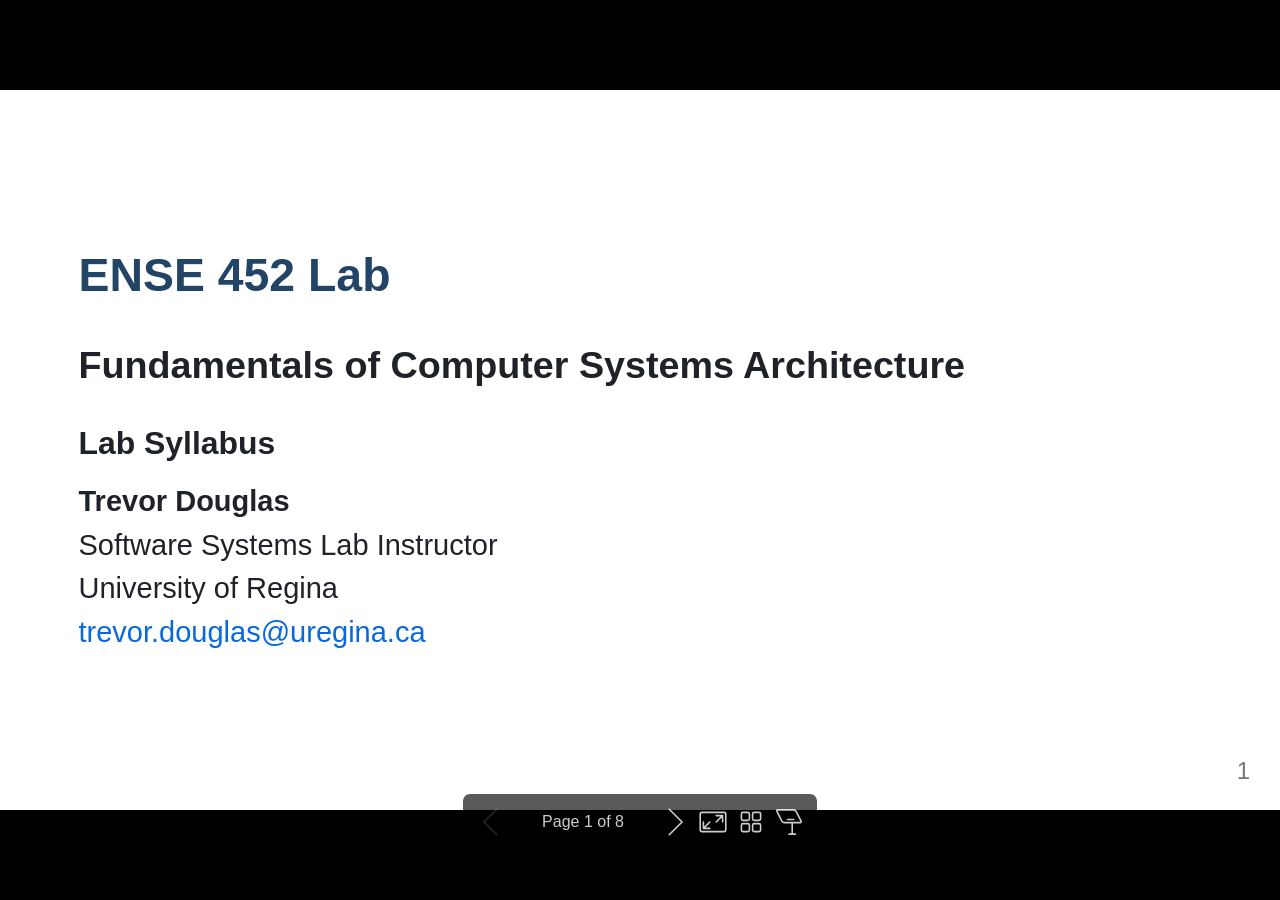
==== labSyllabus.html @ f4984ef4 "syllabus page and container update" ====
<!DOCTYPE html><html lang="C"><head><title>ENSE 452 Lab Syllabus</title><meta property="og:title" content="ENSE 452 Lab Syllabus"><meta name="author" content="Trevor Douglas"><meta property="article:author" content="Trevor Douglas"><meta charset="UTF-8"><meta name="viewport" content="width=device-width,height=device-height,initial-scale=1.0"><meta name="apple-mobile-web-app-capable" content="yes"><meta http-equiv="X-UA-Compatible" content="ie=edge"><meta property="og:type" content="website"><meta name="twitter:card" content="summary"><style>@media screen{body[data-bespoke-view=""] .bespoke-marp-parent>.bespoke-marp-osc>button,body[data-bespoke-view=next] .bespoke-marp-parent>.bespoke-marp-osc>button,body[data-bespoke-view=overview] button.bespoke-marp-overview-close,body[data-bespoke-view=presenter] .bespoke-marp-presenter-container .bespoke-marp-presenter-info-container .bespoke-marp-presenter-info-page-area .bespoke-marp-presenter-info-page,body[data-bespoke-view=presenter] .bespoke-marp-presenter-container .bespoke-marp-presenter-info-container button,body[data-bespoke-view=presenter] .bespoke-marp-presenter-container .bespoke-marp-presenter-note-container button{appearance:none;background-color:initial;border:0;color:inherit;cursor:pointer;font-size:inherit;opacity:.8;outline:none;padding:0;transition:opacity .2s linear;-webkit-tap-highlight-color:transparent}body[data-bespoke-view=""] .bespoke-marp-parent>.bespoke-marp-osc>button:disabled,body[data-bespoke-view=next] .bespoke-marp-parent>.bespoke-marp-osc>button:disabled,body[data-bespoke-view=overview] button.bespoke-marp-overview-close:disabled,body[data-bespoke-view=presenter] .bespoke-marp-presenter-container .bespoke-marp-presenter-info-container .bespoke-marp-presenter-info-page-area .bespoke-marp-presenter-info-page:disabled,body[data-bespoke-view=presenter] .bespoke-marp-presenter-container .bespoke-marp-presenter-info-container button:disabled,body[data-bespoke-view=presenter] .bespoke-marp-presenter-container .bespoke-marp-presenter-note-container button:disabled{cursor:not-allowed;opacity:.15!important}body[data-bespoke-view=""] .bespoke-marp-parent>.bespoke-marp-osc>button:hover,body[data-bespoke-view=next] .bespoke-marp-parent>.bespoke-marp-osc>button:hover,body[data-bespoke-view=overview] button.bespoke-marp-overview-close:hover,body[data-bespoke-view=presenter] .bespoke-marp-presenter-container .bespoke-marp-presenter-info-container .bespoke-marp-presenter-info-page-area .bespoke-marp-presenter-info-page:hover,body[data-bespoke-view=presenter] .bespoke-marp-presenter-container .bespoke-marp-presenter-info-container button:hover,body[data-bespoke-view=presenter] .bespoke-marp-presenter-container .bespoke-marp-presenter-note-container button:hover{opacity:1}body[data-bespoke-view=""] .bespoke-marp-parent>.bespoke-marp-osc>button:hover:active,body[data-bespoke-view=next] .bespoke-marp-parent>.bespoke-marp-osc>button:hover:active,body[data-bespoke-view=overview] button.bespoke-marp-overview-close:hover:active,body[data-bespoke-view=presenter] .bespoke-marp-presenter-container .bespoke-marp-presenter-info-container .bespoke-marp-presenter-info-page-area .bespoke-marp-presenter-info-page:hover:active,body[data-bespoke-view=presenter] .bespoke-marp-presenter-container .bespoke-marp-presenter-info-container button:hover:active,body[data-bespoke-view=presenter] .bespoke-marp-presenter-container .bespoke-marp-presenter-note-container button:hover:active{opacity:.6}body[data-bespoke-view=""] .bespoke-marp-parent>.bespoke-marp-osc>button:hover:not(:disabled),body[data-bespoke-view=next] .bespoke-marp-parent>.bespoke-marp-osc>button:hover:not(:disabled),body[data-bespoke-view=overview] button.bespoke-marp-overview-close:hover:not(:disabled),body[data-bespoke-view=presenter] .bespoke-marp-presenter-container .bespoke-marp-presenter-info-container .bespoke-marp-presenter-info-page-area .bespoke-marp-presenter-info-page:hover:not(:disabled),body[data-bespoke-view=presenter] .bespoke-marp-presenter-container .bespoke-marp-presenter-info-container button:hover:not(:disabled),body[data-bespoke-view=presenter] .bespoke-marp-presenter-container .bespoke-marp-presenter-note-container button:hover:not(:disabled){transition:none}body[data-bespoke-view=""] .bespoke-marp-parent>.bespoke-marp-osc>button[data-bespoke-marp-osc=prev],body[data-bespoke-view=next] .bespoke-marp-parent>.bespoke-marp-osc>button[data-bespoke-marp-osc=prev],body[data-bespoke-view=presenter] .bespoke-marp-presenter-container .bespoke-marp-presenter-info-container button.bespoke-marp-presenter-info-page-prev{background:#0000 url("[data-uri]") no-repeat 50%;background-size:contain;overflow:hidden;text-indent:100%;white-space:nowrap}body[data-bespoke-view=""] .bespoke-marp-parent>.bespoke-marp-osc>button[data-bespoke-marp-osc=next],body[data-bespoke-view=next] .bespoke-marp-parent>.bespoke-marp-osc>button[data-bespoke-marp-osc=next],body[data-bespoke-view=presenter] .bespoke-marp-presenter-container .bespoke-marp-presenter-info-container button.bespoke-marp-presenter-info-page-next{background:#0000 url("[data-uri]") no-repeat 50%;background-size:contain;overflow:hidden;text-indent:100%;white-space:nowrap}:is(body[data-bespoke-view=""],body[data-bespoke-view=next]) .bespoke-marp-parent>.bespoke-marp-osc>button[data-bespoke-marp-osc=fullscreen]{background:#0000 url("[data-uri]") no-repeat 50%;background-size:contain;overflow:hidden;text-indent:100%;white-space:nowrap}:is(body[data-bespoke-view=""],body[data-bespoke-view=next]) .bespoke-marp-parent>.bespoke-marp-osc>button.exit[data-bespoke-marp-osc=fullscreen]{background-image:url("[data-uri]")}:is(body[data-bespoke-view=""],body[data-bespoke-view=next]) .bespoke-marp-parent>.bespoke-marp-osc>button[data-bespoke-marp-osc=presenter]{background:#0000 url("[data-uri]") no-repeat 50%;background-size:contain;overflow:hidden;text-indent:100%;white-space:nowrap}body[data-bespoke-view=overview] button.bespoke-marp-overview-close,body[data-bespoke-view=presenter] .bespoke-marp-presenter-container .bespoke-marp-presenter-note-container button.bespoke-marp-presenter-note-bigger{background:#0000 url("[data-uri]") no-repeat 50%;background-size:contain;overflow:hidden;text-indent:100%;white-space:nowrap}body[data-bespoke-view=presenter] .bespoke-marp-presenter-container .bespoke-marp-presenter-note-container button.bespoke-marp-presenter-note-smaller{background:#0000 url("[data-uri]") no-repeat 50%;background-size:contain;overflow:hidden;text-indent:100%;white-space:nowrap}:is(body[data-bespoke-view=""],body[data-bespoke-view=next]) .bespoke-marp-parent>.bespoke-marp-osc>button[data-bespoke-marp-osc=overview]{background:#0000 url("[data-uri]") no-repeat 50%;background-size:contain;overflow:hidden;text-indent:100%;white-space:nowrap}}@keyframes __bespoke_marp_transition_reduced_outgoing__{0%{opacity:1}to{opacity:0}}@keyframes __bespoke_marp_transition_reduced_incoming__{0%{mix-blend-mode:plus-lighter;opacity:0}to{mix-blend-mode:plus-lighter;opacity:1}}.bespoke-marp-note,.bespoke-marp-osc,.bespoke-progress-parent{display:none;transition:none}@media screen{::view-transition-group(*){animation-duration:var(--marp-bespoke-transition-animation-duration,.5s);animation-timing-function:ease}::view-transition-new(*),::view-transition-old(*){animation-delay:0s;animation-direction:var(--marp-bespoke-transition-animation-direction,normal);animation-duration:var(--marp-bespoke-transition-animation-duration,.5s);animation-fill-mode:both;animation-name:var(--marp-bespoke-transition-animation-name,var(--marp-bespoke-transition-animation-name-fallback,__bespoke_marp_transition_no_animation__));mix-blend-mode:normal}::view-transition-old(*){--marp-bespoke-transition-animation-name-fallback:__bespoke_marp_transition_reduced_outgoing__;animation-timing-function:ease}::view-transition-new(*){--marp-bespoke-transition-animation-name-fallback:__bespoke_marp_transition_reduced_incoming__;animation-timing-function:ease}::view-transition-new(root),::view-transition-old(root){animation-timing-function:linear}::view-transition-new(__bespoke_marp_transition_osc__),::view-transition-old(__bespoke_marp_transition_osc__){animation-duration:0s!important;animation-name:__bespoke_marp_transition_osc__!important}::view-transition-new(__bespoke_marp_transition_osc__){opacity:0!important}.bespoke-marp-transition-warming-up::view-transition-group(*),.bespoke-marp-transition-warming-up::view-transition-new(*),.bespoke-marp-transition-warming-up::view-transition-old(*){animation-play-state:paused!important}body,html{height:100%;margin:0}body{background:#000;overflow:hidden}svg.bespoke-marp-slide{content-visibility:hidden;interactivity:inert;opacity:0;pointer-events:none;z-index:-1}svg.bespoke-marp-slide:not(.bespoke-marp-active) *{view-transition-name:none!important}svg.bespoke-marp-slide.bespoke-marp-active{content-visibility:visible;interactivity:auto;opacity:1;pointer-events:auto;z-index:0}svg.bespoke-marp-slide.bespoke-marp-active.bespoke-marp-active-ready *{animation-name:__bespoke_marp__!important}@supports not (content-visibility:hidden){svg.bespoke-marp-slide[data-bespoke-marp-load=hideable]{display:none}svg.bespoke-marp-slide[data-bespoke-marp-load=hideable].bespoke-marp-active{display:block}}}@media screen and (prefers-reduced-motion:reduce){svg.bespoke-marp-slide *{view-transition-name:none!important}}@media screen{[data-bespoke-marp-fragment=inactive]{visibility:hidden}:is(body[data-bespoke-view=""],body[data-bespoke-view=next]) .bespoke-marp-parent{inset:0;position:absolute}:is(body[data-bespoke-view=""],body[data-bespoke-view=next]) .bespoke-marp-parent>.bespoke-marp-osc{background:#000000a6;border-radius:7px;bottom:50px;color:#fff;contain:paint;display:block;font-family:Helvetica,Arial,sans-serif;font-size:16px;left:50%;line-height:0;opacity:1;padding:12px;position:absolute;touch-action:manipulation;transform:translateX(-50%);transition:opacity .2s linear;-webkit-user-select:none;user-select:none;view-transition-name:__bespoke_marp_transition_osc__;white-space:nowrap;will-change:transform;z-index:1}:is(body[data-bespoke-view=""],body[data-bespoke-view=next]) .bespoke-marp-parent>.bespoke-marp-osc>:where(*){margin-left:6px}:is(body[data-bespoke-view=""],body[data-bespoke-view=next]) .bespoke-marp-parent>.bespoke-marp-osc>:where(*):where(:first-child){margin-left:0}:is(body[data-bespoke-view=""],body[data-bespoke-view=next]) .bespoke-marp-parent>.bespoke-marp-osc>span{opacity:.8}:is(body[data-bespoke-view=""],body[data-bespoke-view=next]) .bespoke-marp-parent>.bespoke-marp-osc>span[data-bespoke-marp-osc=page]{display:inline-block;min-width:140px;text-align:center}:is(body[data-bespoke-view=""],body[data-bespoke-view=next]) .bespoke-marp-parent>.bespoke-marp-osc>button[data-bespoke-marp-osc=fullscreen],:is(body[data-bespoke-view=""],body[data-bespoke-view=next]) .bespoke-marp-parent>.bespoke-marp-osc>button[data-bespoke-marp-osc=next],:is(body[data-bespoke-view=""],body[data-bespoke-view=next]) .bespoke-marp-parent>.bespoke-marp-osc>button[data-bespoke-marp-osc=overview],:is(body[data-bespoke-view=""],body[data-bespoke-view=next]) .bespoke-marp-parent>.bespoke-marp-osc>button[data-bespoke-marp-osc=presenter],:is(body[data-bespoke-view=""],body[data-bespoke-view=next]) .bespoke-marp-parent>.bespoke-marp-osc>button[data-bespoke-marp-osc=prev]{height:32px;line-height:32px;width:32px}:is(body[data-bespoke-view=""],body[data-bespoke-view=next]) .bespoke-marp-parent.bespoke-marp-inactive{cursor:none}:is(body[data-bespoke-view=""],body[data-bespoke-view=next]) .bespoke-marp-parent.bespoke-marp-inactive>.bespoke-marp-osc{opacity:0;pointer-events:none}:is(body[data-bespoke-view=""],body[data-bespoke-view=next]) svg.bespoke-marp-slide{height:100%;left:0;position:absolute;top:0;width:100%}body[data-bespoke-view=""] .bespoke-progress-parent{background:#222;display:flex;height:5px;width:100%}body[data-bespoke-view=""] .bespoke-progress-parent+:where(.bespoke-marp-parent){top:5px}body[data-bespoke-view=""] .bespoke-progress-parent .bespoke-progress-bar{background:#0288d1;flex:0 0 0;transition:flex-basis .2s cubic-bezier(0,1,1,1)}body[data-bespoke-view=next]{background:#0000}body[data-bespoke-view=presenter]{background:#161616}body[data-bespoke-view=presenter] .bespoke-marp-presenter-container{display:grid;font-family:Helvetica,Arial,sans-serif;grid-template:"current dragbar next" minmax(140px,1fr) "current dragbar note" 2fr "info    dragbar note" 3em;grid-template-columns:minmax(3px,var(--bespoke-marp-presenter-split-ratio,66%)) 0 minmax(3px,1fr);height:100%;left:0;position:absolute;top:0;width:100%}body[data-bespoke-view=presenter] .bespoke-marp-presenter-container :where(.bespoke-marp-parent){grid-area:current;overflow:hidden;position:relative}body[data-bespoke-view=presenter] .bespoke-marp-presenter-container :where(.bespoke-marp-parent) :where(svg.bespoke-marp-slide){height:calc(100% - 40px);left:20px;pointer-events:none;position:absolute;top:20px;-webkit-user-select:none;user-select:none;width:calc(100% - 40px)}body[data-bespoke-view=presenter] .bespoke-marp-presenter-container :where(.bespoke-marp-parent) :where(svg.bespoke-marp-slide).bespoke-marp-active{filter:drop-shadow(0 3px 10px rgba(0,0,0,.5))}body[data-bespoke-view=presenter] .bespoke-marp-presenter-container .bespoke-marp-presenter-dragbar-container{background:#0288d1;cursor:col-resize;grid-area:dragbar;margin-left:-3px;opacity:0;position:relative;transition:opacity .4s linear .1s;width:6px;z-index:10}body[data-bespoke-view=presenter] .bespoke-marp-presenter-container .bespoke-marp-presenter-dragbar-container:hover{opacity:1}body[data-bespoke-view=presenter] .bespoke-marp-presenter-container .bespoke-marp-presenter-dragbar-container.active{opacity:1;transition-delay:0s}body[data-bespoke-view=presenter] .bespoke-marp-presenter-container .bespoke-marp-presenter-next-container{background:#222;cursor:pointer;display:none;grid-area:next;overflow:hidden;position:relative}body[data-bespoke-view=presenter] .bespoke-marp-presenter-container .bespoke-marp-presenter-next-container.active{display:block}body[data-bespoke-view=presenter] .bespoke-marp-presenter-container .bespoke-marp-presenter-next-container iframe.bespoke-marp-presenter-next{background:#0000;border:0;display:block;filter:drop-shadow(0 3px 10px rgba(0,0,0,.5));height:calc(100% - 40px);left:20px;pointer-events:none;position:absolute;interactivity:inert;top:20px;-webkit-user-select:none;user-select:none;width:calc(100% - 40px)}body[data-bespoke-view=presenter] .bespoke-marp-presenter-container .bespoke-marp-presenter-note-container{background:#222;color:#eee;grid-area:note;position:relative;z-index:1}body[data-bespoke-view=presenter] .bespoke-marp-presenter-container .bespoke-marp-presenter-note-container button{height:1.5em;line-height:1.5em;width:1.5em}body[data-bespoke-view=presenter] .bespoke-marp-presenter-container .bespoke-marp-presenter-note-container .bespoke-marp-presenter-note-wrapper{display:block;inset:0;position:absolute}body[data-bespoke-view=presenter] .bespoke-marp-presenter-container .bespoke-marp-presenter-note-container .bespoke-marp-presenter-note-buttons{background:#000000a6;border-radius:4px;bottom:0;display:flex;gap:4px;margin:12px;opacity:0;padding:6px;pointer-events:none;position:absolute;right:0;transition:opacity .2s linear}body[data-bespoke-view=presenter] .bespoke-marp-presenter-container .bespoke-marp-presenter-note-container .bespoke-marp-presenter-note-buttons:focus-within,body[data-bespoke-view=presenter] .bespoke-marp-presenter-container .bespoke-marp-presenter-note-container .bespoke-marp-presenter-note-wrapper:focus-within+.bespoke-marp-presenter-note-buttons,body[data-bespoke-view=presenter] .bespoke-marp-presenter-container .bespoke-marp-presenter-note-container:hover .bespoke-marp-presenter-note-buttons{opacity:1;pointer-events:auto}body[data-bespoke-view=presenter] .bespoke-marp-presenter-container .bespoke-marp-presenter-note-container .bespoke-marp-note{box-sizing:border-box;font-size:calc(1.1em*var(--bespoke-marp-note-font-scale, 1));height:calc(100% - 40px);margin:20px;overflow:auto;padding-right:3px;white-space:pre-wrap;width:calc(100% - 40px);word-wrap:break-word;scrollbar-color:#eeeeee80 #0000;scrollbar-width:thin}body[data-bespoke-view=presenter] .bespoke-marp-presenter-container .bespoke-marp-presenter-note-container .bespoke-marp-note::-webkit-scrollbar{width:6px}body[data-bespoke-view=presenter] .bespoke-marp-presenter-container .bespoke-marp-presenter-note-container .bespoke-marp-note::-webkit-scrollbar-track{background:#0000}body[data-bespoke-view=presenter] .bespoke-marp-presenter-container .bespoke-marp-presenter-note-container .bespoke-marp-note::-webkit-scrollbar-thumb{background:#eeeeee80;border-radius:6px}body[data-bespoke-view=presenter] .bespoke-marp-presenter-container .bespoke-marp-presenter-note-container .bespoke-marp-note:empty{pointer-events:none}body[data-bespoke-view=presenter] .bespoke-marp-presenter-container .bespoke-marp-presenter-note-container .bespoke-marp-note.active{display:block}body[data-bespoke-view=presenter] .bespoke-marp-presenter-container .bespoke-marp-presenter-note-container .bespoke-marp-note p:first-child{margin-top:0}body[data-bespoke-view=presenter] .bespoke-marp-presenter-container .bespoke-marp-presenter-note-container .bespoke-marp-note p:last-child{margin-bottom:0}body[data-bespoke-view=presenter] .bespoke-marp-presenter-container .bespoke-marp-presenter-info-container{align-items:center;box-sizing:border-box;color:#eee;display:flex;flex-wrap:nowrap;grid-area:info;justify-content:center;overflow:hidden;padding:0 10px}body[data-bespoke-view=presenter] .bespoke-marp-presenter-container .bespoke-marp-presenter-info-container :is(.bespoke-marp-presenter-info-page-area,.bespoke-marp-presenter-info-time,.bespoke-marp-presenter-info-timer){box-sizing:border-box;display:block;padding:0 10px;white-space:nowrap;width:100%}body[data-bespoke-view=presenter] .bespoke-marp-presenter-container .bespoke-marp-presenter-info-container button{height:1.5em;line-height:1.5em;width:1.5em}body[data-bespoke-view=presenter] .bespoke-marp-presenter-container .bespoke-marp-presenter-info-container .bespoke-marp-presenter-info-page-area{order:2;text-align:center}body[data-bespoke-view=presenter] .bespoke-marp-presenter-container .bespoke-marp-presenter-info-container .bespoke-marp-presenter-info-page-area .bespoke-marp-presenter-info-page{display:inline-block;min-width:120px;text-align:center}body[data-bespoke-view=presenter] .bespoke-marp-presenter-container .bespoke-marp-presenter-info-container .bespoke-marp-presenter-info-time{color:#999;order:1;text-align:left}body[data-bespoke-view=presenter] .bespoke-marp-presenter-container .bespoke-marp-presenter-info-container .bespoke-marp-presenter-info-timer{color:#999;order:3;text-align:right}body[data-bespoke-view=presenter] .bespoke-marp-presenter-container .bespoke-marp-presenter-info-container .bespoke-marp-presenter-info-timer:hover{cursor:pointer}body[data-bespoke-view=overview]{background:#161616;overflow:auto}body[data-bespoke-view=overview] [data-bespoke-marp-fragment=inactive]{visibility:visible}body[data-bespoke-view=overview] .bespoke-marp-overview-header{backdrop-filter:blur(4px);background:#222222d9;box-shadow:0 3px 10px #00000080;box-sizing:border-box;display:flex;height:48px;inset:0 0 auto;justify-content:flex-end;padding:10px;position:fixed;z-index:1}body[data-bespoke-view=overview] button.bespoke-marp-overview-close{height:28px;line-height:28px;transform:rotate(45deg);width:28px}body[data-bespoke-view=overview] .bespoke-marp-parent{display:grid;gap:40px;grid-template-columns:repeat(auto-fit,minmax(0,240px));justify-content:space-around;padding:30px}body[data-bespoke-view=overview] .bespoke-marp-parent svg.bespoke-marp-slide{--bov-selected:#0000;--bov-focus:#161616;--bov-focus-outline:#0000;background-image:conic-gradient(#161616 0 0),conic-gradient(var(--bov-focus) 0 0),conic-gradient(var(--bov-focus-outline) 0 0),conic-gradient(var(--bov-selected) 0 0);background-position:5px 5px,3px 3px,2px 2px,0 0;background-repeat:no-repeat;background-size:calc(100% - 10px) calc(100% - 10px),calc(100% - 6px) calc(100% - 6px),calc(100% - 4px) calc(100% - 4px),100% 100%;content-visibility:visible;cursor:pointer;filter:drop-shadow(0 3px 10px rgba(0,0,0,.5));margin:-6px;padding:6px;interactivity:auto;opacity:1;outline:0;pointer-events:auto;scroll-margin-block:30px;width:100%;z-index:0}body[data-bespoke-view=overview] .bespoke-marp-parent svg.bespoke-marp-slide *,body[data-bespoke-view=overview] .bespoke-marp-parent svg.bespoke-marp-slide.bespoke-marp-active *{pointer-events:none;interactivity:inert}body[data-bespoke-view=overview] .bespoke-marp-parent :is(svg.bespoke-marp-slide:active,svg.bespoke-marp-slide:focus-visible,svg.bespoke-marp-slide:hover){--bov-focus-outline:#161616}body[data-bespoke-view=overview] .bespoke-marp-parent svg.bespoke-marp-slide:focus-visible,body[data-bespoke-view=overview] .bespoke-marp-parent svg.bespoke-marp-slide:hover{--bov-focus:#999}body[data-bespoke-view=overview] .bespoke-marp-parent svg.bespoke-marp-slide:active{--bov-focus:#eee}body[data-bespoke-view=overview] .bespoke-marp-parent svg.bespoke-marp-slide.bespoke-marp-active{--bov-selected:#0288d1}body[data-bespoke-view=overview]:has(.bespoke-marp-overview-header) .bespoke-marp-parent{padding-top:78px}body[data-bespoke-view=overview]:has(.bespoke-marp-overview-header) .bespoke-marp-parent svg.bespoke-marp-slide{scroll-margin-top:78px}.bespoke-marp-overview{background:#000000a6;inset:0;opacity:0;pointer-events:none;position:fixed;transition:opacity .1s ease;z-index:10}.bespoke-marp-overview iframe{background:#222;border:0;display:block;height:100%;left:0;position:absolute;top:0;width:100%}.bespoke-marp-overview[data-open="1"]{opacity:1;pointer-events:auto}}@media print{.bespoke-marp-overview,.bespoke-marp-presenter-info-container,.bespoke-marp-presenter-next-container,.bespoke-marp-presenter-note-container{display:none}}</style><style>div#\:\$p > svg > foreignObject > section{width:1280px;height:720px;box-sizing:border-box;overflow:hidden;position:relative;scroll-snap-align:center center;-webkit-text-size-adjust:100%;text-size-adjust:100%}div#\:\$p > svg > foreignObject > section::after{bottom:0;content:attr(data-marpit-pagination);padding:inherit;pointer-events:none;position:absolute;right:0}div#\:\$p > svg > foreignObject > section:not([data-marpit-pagination])::after{display:none}div#\:\$p > svg > foreignObject > section :where(:is(h1, marp-h1)){font-size:2em;margin-block:0.67em}div#\:\$p > svg > foreignObject > section section:where(:is(h1, marp-h1)){--marpit-root-font-size: 2em}div#\:\$p > svg > foreignObject > section video::-webkit-media-controls{will-change:transform}@page {size:1280px 720px;margin:0}@media print{html, body{background-color:#fff;margin:0;page-break-inside:avoid;break-inside:avoid-page}div#\:\$p > svg > foreignObject > section{page-break-before:always;break-before:page}div#\:\$p > svg > foreignObject > section, div#\:\$p > svg > foreignObject > section *{-webkit-print-color-adjust:exact!important;animation-delay:0s!important;animation-duration:0s!important;color-adjust:exact!important;print-color-adjust:exact!important;transition:none!important}div#\:\$p > svg[data-marpit-svg]{display:block;height:100vh;width:100vw}}div#\:\$p > svg > foreignObject > :where(section){container-type:size}div#\:\$p > svg > foreignObject > section img[data-marp-twemoji]{background:transparent;height:1em;margin:0 .05em 0 .1em;vertical-align:-.1em;width:1em}div#\:\$p > svg > foreignObject > section{--fgColor-danger:light-dark(#d1242f, #f85149);--bgColor-attention-muted:light-dark(#fff8c5, #bb800926);--bgColor-muted:light-dark(#f6f8fa, #151b23);--bgColor-neutral-muted:light-dark(#818b981f, #656c7633);--borderColor-accent-emphasis:light-dark(#0969da, #1f6feb);--borderColor-attention-emphasis:light-dark(#9a6700, #9e6a03);--borderColor-danger-emphasis:light-dark(#cf222e, #da3633);--borderColor-default:light-dark(#d1d9e0, #3d444d);--borderColor-done-emphasis:light-dark(#8250df, #8957e5);--borderColor-success-emphasis:light-dark(#1a7f37, #238636);--color-prettylights-syntax-brackethighlighter-angle:light-dark(#59636e, #9198a1);--color-prettylights-syntax-brackethighlighter-unmatched:light-dark(#82071e, #f85149);--color-prettylights-syntax-carriage-return-bg:light-dark(#cf222e, #b62324);--color-prettylights-syntax-carriage-return-text:light-dark(#f6f8fa, #f0f6fc);--color-prettylights-syntax-comment:light-dark(#59636e, #9198a1);--color-prettylights-syntax-constant:light-dark(#0550ae, #79c0ff);--color-prettylights-syntax-constant-other-reference-link:light-dark(#0a3069, #a5d6ff);--color-prettylights-syntax-entity:light-dark(#6639ba, #d2a8ff);--color-prettylights-syntax-entity-tag:light-dark(#0550ae, #7ee787);--color-prettylights-syntax-invalid-illegal-text:light-dark(var(--fgColor-danger), var(--fgColor-danger));--color-prettylights-syntax-keyword:light-dark(#cf222e, #ff7b72);--color-prettylights-syntax-markup-changed-bg:light-dark(#ffd8b5, #5a1e02);--color-prettylights-syntax-markup-changed-text:light-dark(#953800, #ffdfb6);--color-prettylights-syntax-markup-deleted-bg:light-dark(#ffebe9, #67060c);--color-prettylights-syntax-markup-deleted-text:light-dark(#82071e, #ffdcd7);--color-prettylights-syntax-markup-heading:light-dark(#0550ae, #1f6feb);--color-prettylights-syntax-markup-ignored-bg:light-dark(#0550ae, #1158c7);--color-prettylights-syntax-markup-ignored-text:light-dark(#d1d9e0, #f0f6fc);--color-prettylights-syntax-markup-inserted-bg:light-dark(#dafbe1, #033a16);--color-prettylights-syntax-markup-inserted-text:light-dark(#116329, #aff5b4);--color-prettylights-syntax-markup-list:light-dark(#3b2300, #f2cc60);--color-prettylights-syntax-meta-diff-range:light-dark(#8250df, #d2a8ff);--color-prettylights-syntax-string:light-dark(#0a3069, #a5d6ff);--color-prettylights-syntax-string-regexp:light-dark(#116329, #7ee787);--color-prettylights-syntax-sublimelinter-gutter-mark:light-dark(#818b98, #3d444d);--color-prettylights-syntax-variable:light-dark(#953800, #ffa657);--fgColor-accent:light-dark(#0969da, #4493f8);--fgColor-attention:light-dark(#9a6700, #d29922);--fgColor-done:light-dark(#8250df, #ab7df8);--fgColor-muted:light-dark(#59636e, #9198a1);--fgColor-success:light-dark(#1a7f37, #3fb950);--bgColor-default:light-dark(#fff, #0d1117);--borderColor-muted:light-dark(#d1d9e0b3, #3d444db3);--color-prettylights-syntax-invalid-illegal-bg:light-dark(var(--bgColor-danger-muted), var(--bgColor-danger-muted));--color-prettylights-syntax-markup-bold:light-dark(#1f2328, #f0f6fc);--color-prettylights-syntax-markup-italic:light-dark(#1f2328, #f0f6fc);--color-prettylights-syntax-storage-modifier-import:light-dark(#1f2328, #f0f6fc);--fgColor-default:light-dark(#1f2328, #f0f6fc);--focus-outlineColor:light-dark(var(--borderColor-accent-emphasis), var(--borderColor-accent-emphasis));--borderColor-neutral-muted:light-dark(var(--borderColor-muted), var(--borderColor-muted));--base-size-16:calc(var(--marpit-root-font-size, 1rem) * 1);--base-size-24:calc(var(--marpit-root-font-size, 1rem) * 1.5);--base-size-4:calc(var(--marpit-root-font-size, 1rem) * 0.25);--base-size-40:calc(var(--marpit-root-font-size, 1rem) * 2.5);--base-size-8:calc(var(--marpit-root-font-size, 1rem) * 0.5);--base-text-weight-medium:500;--base-text-weight-normal:400;--base-text-weight-semibold:600;--fontStack-monospace:ui-monospace, SFMono-Regular, SF Mono, Menlo, Consolas, Liberation Mono, monospace;--fontStack-sansSerif:-apple-system, BlinkMacSystemFont, "Segoe UI", "Noto Sans", Helvetica, Arial, sans-serif, "Apple Color Emoji", "Segoe UI Emoji";}/*!
 * Marp default theme.
 *
 * @theme default
 * @author Yuki Hattori
 *
 * @auto-scaling true
 * @size 16:9 1280px 720px
 * @size 4:3 960px 720px
 */div#\:\$p > svg > foreignObject > section [data-theme=light],div#\:\$p > svg > foreignObject > section{color-scheme:light}div#\:\$p > svg > foreignObject > section [data-theme=dark],div#\:\$p > svg > foreignObject > section:where(.invert){color-scheme:dark}div#\:\$p > svg > foreignObject > section{-ms-text-size-adjust:100%;-webkit-text-size-adjust:100%;margin:0;font-weight:var(--base-text-weight-normal, 400);color:var(--fgColor-default);background-color:var(--bgColor-default);font-family:var(--fontStack-sansSerif, -apple-system, BlinkMacSystemFont, "Segoe UI", "Noto Sans", Helvetica, Arial, sans-serif, "Apple Color Emoji", "Segoe UI Emoji");font-size:16px;line-height:1.5;word-wrap:break-word}div#\:\$p > svg > foreignObject > section{--marpit-root-font-size:16px}div#\:\$p > svg > foreignObject > section a{text-decoration:underline;text-underline-offset:calc(var(--marpit-root-font-size, 1rem) * .2)}div#\:\$p > svg > foreignObject > section :is(h1, marp-h1):hover .anchor .octicon-link:before,div#\:\$p > svg > foreignObject > section :is(h2, marp-h2):hover .anchor .octicon-link:before,div#\:\$p > svg > foreignObject > section :is(h3, marp-h3):hover .anchor .octicon-link:before,div#\:\$p > svg > foreignObject > section :is(h4, marp-h4):hover .anchor .octicon-link:before,div#\:\$p > svg > foreignObject > section :is(h5, marp-h5):hover .anchor .octicon-link:before,div#\:\$p > svg > foreignObject > section :is(h6, marp-h6):hover .anchor .octicon-link:before{width:16px;height:16px;content:" ";display:inline-block;background-color:currentColor;-webkit-mask-image:url('data:image/svg+xml;charset=utf-8,<svg xmlns="http://www.w3.org/2000/svg" aria-hidden="true" viewBox="0 0 16 16"><path fill-rule="evenodd" d="M7.775 3.275a.75.75 0 0 0 1.06 1.06l1.25-1.25a2 2 0 1 1 2.83 2.83l-2.5 2.5a2 2 0 0 1-2.83 0 .75.75 0 0 0-1.06 1.06 3.5 3.5 0 0 0 4.95 0l2.5-2.5a3.5 3.5 0 0 0-4.95-4.95zm-4.69 9.64a2 2 0 0 1 0-2.83l2.5-2.5a2 2 0 0 1 2.83 0 .75.75 0 0 0 1.06-1.06 3.5 3.5 0 0 0-4.95 0l-2.5 2.5a3.5 3.5 0 0 0 4.95 4.95l1.25-1.25a.75.75 0 0 0-1.06-1.06l-1.25 1.25a2 2 0 0 1-2.83 0"/></svg>');mask-image:url('data:image/svg+xml;charset=utf-8,<svg xmlns="http://www.w3.org/2000/svg" aria-hidden="true" viewBox="0 0 16 16"><path fill-rule="evenodd" d="M7.775 3.275a.75.75 0 0 0 1.06 1.06l1.25-1.25a2 2 0 1 1 2.83 2.83l-2.5 2.5a2 2 0 0 1-2.83 0 .75.75 0 0 0-1.06 1.06 3.5 3.5 0 0 0 4.95 0l2.5-2.5a3.5 3.5 0 0 0-4.95-4.95zm-4.69 9.64a2 2 0 0 1 0-2.83l2.5-2.5a2 2 0 0 1 2.83 0 .75.75 0 0 0 1.06-1.06 3.5 3.5 0 0 0-4.95 0l-2.5 2.5a3.5 3.5 0 0 0 4.95 4.95l1.25-1.25a.75.75 0 0 0-1.06-1.06l-1.25 1.25a2 2 0 0 1-2.83 0"/></svg>')}div#\:\$p > svg > foreignObject > section details,div#\:\$p > svg > foreignObject > section figcaption,div#\:\$p > svg > foreignObject > section figure{display:block}div#\:\$p > svg > foreignObject > section summary{display:list-item}div#\:\$p > svg > foreignObject > section [hidden]{display:none!important}div#\:\$p > svg > foreignObject > section a{background-color:transparent;color:var(--fgColor-accent);text-decoration:none}div#\:\$p > svg > foreignObject > section abbr[title]{border-bottom:none;-webkit-text-decoration:underline dotted;text-decoration:underline dotted}div#\:\$p > svg > foreignObject > section b,div#\:\$p > svg > foreignObject > section strong{font-weight:var(--base-text-weight-semibold, 600)}div#\:\$p > svg > foreignObject > section dfn{font-style:italic}div#\:\$p > svg > foreignObject > section :is(h1, marp-h1){margin:.67em 0;font-weight:var(--base-text-weight-semibold, 600);padding-bottom:.3em;font-size:2em;border-bottom:1px solid var(--borderColor-muted)}div#\:\$p > svg > foreignObject > section mark{background-color:var(--bgColor-attention-muted);color:var(--fgColor-default)}div#\:\$p > svg > foreignObject > section small{font-size:90%}div#\:\$p > svg > foreignObject > section sub,div#\:\$p > svg > foreignObject > section sup{font-size:75%;line-height:0;position:relative;vertical-align:baseline}div#\:\$p > svg > foreignObject > section sub{bottom:-.25em}div#\:\$p > svg > foreignObject > section sup{top:-.5em}div#\:\$p > svg > foreignObject > section img{border-style:none;max-width:100%;box-sizing:content-box}div#\:\$p > svg > foreignObject > section code,div#\:\$p > svg > foreignObject > section kbd,div#\:\$p > svg > foreignObject > section :is(pre, marp-pre),div#\:\$p > svg > foreignObject > section samp{font-family:monospace;font-size:1em}div#\:\$p > svg > foreignObject > section figure{margin:1em var(--base-size-40)}div#\:\$p > svg > foreignObject > section hr{box-sizing:content-box;overflow:hidden;background:transparent;height:.25em;padding:0;margin:var(--base-size-24) 0;background-color:var(--borderColor-default);border:0}div#\:\$p > svg > foreignObject > section input{font:inherit;margin:0;overflow:visible;font-family:inherit;font-size:inherit;line-height:inherit}div#\:\$p > svg > foreignObject > section [type=button],div#\:\$p > svg > foreignObject > section [type=reset],div#\:\$p > svg > foreignObject > section [type=submit]{-webkit-appearance:button;-moz-appearance:button;appearance:button}div#\:\$p > svg > foreignObject > section [type=checkbox],div#\:\$p > svg > foreignObject > section [type=radio]{box-sizing:border-box;padding:0}div#\:\$p > svg > foreignObject > section [type=number]::-webkit-inner-spin-button,div#\:\$p > svg > foreignObject > section [type=number]::-webkit-outer-spin-button{height:auto}div#\:\$p > svg > foreignObject > section [type=search]::-webkit-search-cancel-button,div#\:\$p > svg > foreignObject > section [type=search]::-webkit-search-decoration{-webkit-appearance:none;appearance:none}div#\:\$p > svg > foreignObject > section ::-webkit-input-placeholder{color:inherit;opacity:.54}div#\:\$p > svg > foreignObject > section ::-webkit-file-upload-button{-webkit-appearance:button;appearance:button;font:inherit}div#\:\$p > svg > foreignObject > section a:hover{text-decoration:underline}div#\:\$p > svg > foreignObject > section ::-moz-placeholder{color:var(--fgColor-muted);opacity:1}div#\:\$p > svg > foreignObject > section ::placeholder{color:var(--fgColor-muted);opacity:1}div#\:\$p > svg > foreignObject > section hr:after,div#\:\$p > svg > foreignObject > section hr:before{display:table;content:""}div#\:\$p > svg > foreignObject > section hr:after{clear:both}div#\:\$p > svg > foreignObject > section table{border-spacing:0;border-collapse:collapse;display:block;width:-moz-max-content;width:max-content;max-width:100%;overflow:auto;font-variant:tabular-nums}div#\:\$p > svg > foreignObject > section td,div#\:\$p > svg > foreignObject > section th{padding:0}div#\:\$p > svg > foreignObject > section details summary{cursor:pointer}div#\:\$p > svg > foreignObject > section [role=button]:focus,div#\:\$p > svg > foreignObject > section a:focus,div#\:\$p > svg > foreignObject > section input[type=checkbox]:focus,div#\:\$p > svg > foreignObject > section input[type=radio]:focus{outline:2px solid var(--focus-outlineColor);outline-offset:-2px;box-shadow:none}div#\:\$p > svg > foreignObject > section [role=button]:focus:not(:focus-visible),div#\:\$p > svg > foreignObject > section a:focus:not(:focus-visible),div#\:\$p > svg > foreignObject > section input[type=checkbox]:focus:not(:focus-visible),div#\:\$p > svg > foreignObject > section input[type=radio]:focus:not(:focus-visible){outline:1px solid transparent}div#\:\$p > svg > foreignObject > section [role=button]:focus-visible,div#\:\$p > svg > foreignObject > section a:focus-visible,div#\:\$p > svg > foreignObject > section input[type=checkbox]:focus-visible,div#\:\$p > svg > foreignObject > section input[type=radio]:focus-visible{outline:2px solid var(--focus-outlineColor);outline-offset:-2px;box-shadow:none}div#\:\$p > svg > foreignObject > section a:not([class]):focus,div#\:\$p > svg > foreignObject > section a:not([class]):focus-visible,div#\:\$p > svg > foreignObject > section input[type=checkbox]:focus,div#\:\$p > svg > foreignObject > section input[type=checkbox]:focus-visible,div#\:\$p > svg > foreignObject > section input[type=radio]:focus,div#\:\$p > svg > foreignObject > section input[type=radio]:focus-visible{outline-offset:0}div#\:\$p > svg > foreignObject > section kbd{display:inline-block;padding:var(--base-size-4);font:11px var(--fontStack-monospace, ui-monospace, SFMono-Regular, SF Mono, Menlo, Consolas, Liberation Mono, monospace);line-height:10px;color:var(--fgColor-default);vertical-align:middle;background-color:var(--bgColor-muted);border-bottom-color:var(--borderColor-neutral-muted);border:1px solid var(--borderColor-neutral-muted);border-radius:6px;box-shadow:inset 0 -1px 0 var(--borderColor-neutral-muted)}div#\:\$p > svg > foreignObject > section :is(h1, marp-h1),div#\:\$p > svg > foreignObject > section :is(h2, marp-h2),div#\:\$p > svg > foreignObject > section :is(h3, marp-h3),div#\:\$p > svg > foreignObject > section :is(h4, marp-h4),div#\:\$p > svg > foreignObject > section :is(h5, marp-h5),div#\:\$p > svg > foreignObject > section :is(h6, marp-h6){margin-top:var(--base-size-24);margin-bottom:var(--base-size-16);font-weight:var(--base-text-weight-semibold, 600);line-height:1.25}div#\:\$p > svg > foreignObject > section :is(h2, marp-h2){padding-bottom:.3em;font-size:1.5em;border-bottom:1px solid var(--borderColor-muted)}div#\:\$p > svg > foreignObject > section :is(h2, marp-h2),div#\:\$p > svg > foreignObject > section :is(h3, marp-h3){font-weight:var(--base-text-weight-semibold, 600)}div#\:\$p > svg > foreignObject > section :is(h3, marp-h3){font-size:1.25em}div#\:\$p > svg > foreignObject > section :is(h4, marp-h4){font-size:1em}div#\:\$p > svg > foreignObject > section :is(h4, marp-h4),div#\:\$p > svg > foreignObject > section :is(h5, marp-h5){font-weight:var(--base-text-weight-semibold, 600)}div#\:\$p > svg > foreignObject > section :is(h5, marp-h5){font-size:.875em}div#\:\$p > svg > foreignObject > section :is(h6, marp-h6){font-weight:var(--base-text-weight-semibold, 600);font-size:.85em;color:var(--fgColor-muted)}div#\:\$p > svg > foreignObject > section p{margin-top:0;margin-bottom:10px}div#\:\$p > svg > foreignObject > section blockquote{margin:0;padding:0 1em;color:var(--fgColor-muted);border-left:.25em solid var(--borderColor-default)}div#\:\$p > svg > foreignObject > section ol,div#\:\$p > svg > foreignObject > section ul{margin-top:0;margin-bottom:0;padding-left:2em}div#\:\$p > svg > foreignObject > section ol ol,div#\:\$p > svg > foreignObject > section ul ol{list-style-type:lower-roman}div#\:\$p > svg > foreignObject > section ol ol ol,div#\:\$p > svg > foreignObject > section ol ul ol,div#\:\$p > svg > foreignObject > section ul ol ol,div#\:\$p > svg > foreignObject > section ul ul ol{list-style-type:lower-alpha}div#\:\$p > svg > foreignObject > section dd{margin-left:0}div#\:\$p > svg > foreignObject > section code,div#\:\$p > svg > foreignObject > section :is(pre, marp-pre),div#\:\$p > svg > foreignObject > section samp,div#\:\$p > svg > foreignObject > section tt{font-family:var(--fontStack-monospace, ui-monospace, SFMono-Regular, SF Mono, Menlo, Consolas, Liberation Mono, monospace);font-size:12px}div#\:\$p > svg > foreignObject > section :is(pre, marp-pre){margin-top:0;margin-bottom:0;word-wrap:normal}div#\:\$p > svg > foreignObject > section .octicon{display:inline-block;overflow:visible!important;vertical-align:text-bottom;fill:currentColor}div#\:\$p > svg > foreignObject > section input::-webkit-inner-spin-button,div#\:\$p > svg > foreignObject > section input::-webkit-outer-spin-button{margin:0;-webkit-appearance:none;appearance:none}div#\:\$p > svg > foreignObject > section .mr-2{margin-right:var(--base-size-8, 8px)!important}div#\:\$p > svg > foreignObject > section:after,div#\:\$p > svg > foreignObject > section:before{display:table}div#\:\$p > svg > foreignObject > section:after{clear:both}div#\:\$p > svg > foreignObject > section>:first-child{margin-top:0!important}div#\:\$p > svg > foreignObject > section>:last-child{margin-bottom:0!important}div#\:\$p > svg > foreignObject > section a:not([href]){color:inherit;text-decoration:none}div#\:\$p > svg > foreignObject > section .absent{color:var(--fgColor-danger)}div#\:\$p > svg > foreignObject > section .anchor{float:left;padding-right:var(--base-size-4);margin-left:-20px;line-height:1}div#\:\$p > svg > foreignObject > section .anchor:focus{outline:none}div#\:\$p > svg > foreignObject > section blockquote,div#\:\$p > svg > foreignObject > section details,div#\:\$p > svg > foreignObject > section dl,div#\:\$p > svg > foreignObject > section ol,div#\:\$p > svg > foreignObject > section p,div#\:\$p > svg > foreignObject > section :is(pre, marp-pre),div#\:\$p > svg > foreignObject > section table,div#\:\$p > svg > foreignObject > section ul{margin-top:0;margin-bottom:var(--base-size-16)}div#\:\$p > svg > foreignObject > section blockquote>:first-child{margin-top:0}div#\:\$p > svg > foreignObject > section blockquote>:last-child{margin-bottom:0}div#\:\$p > svg > foreignObject > section :is(h1, marp-h1) .octicon-link,div#\:\$p > svg > foreignObject > section :is(h2, marp-h2) .octicon-link,div#\:\$p > svg > foreignObject > section :is(h3, marp-h3) .octicon-link,div#\:\$p > svg > foreignObject > section :is(h4, marp-h4) .octicon-link,div#\:\$p > svg > foreignObject > section :is(h5, marp-h5) .octicon-link,div#\:\$p > svg > foreignObject > section :is(h6, marp-h6) .octicon-link{color:var(--fgColor-default);vertical-align:middle;visibility:hidden}div#\:\$p > svg > foreignObject > section :is(h1, marp-h1):hover .anchor,div#\:\$p > svg > foreignObject > section :is(h2, marp-h2):hover .anchor,div#\:\$p > svg > foreignObject > section :is(h3, marp-h3):hover .anchor,div#\:\$p > svg > foreignObject > section :is(h4, marp-h4):hover .anchor,div#\:\$p > svg > foreignObject > section :is(h5, marp-h5):hover .anchor,div#\:\$p > svg > foreignObject > section :is(h6, marp-h6):hover .anchor{text-decoration:none}div#\:\$p > svg > foreignObject > section :is(h1, marp-h1):hover .anchor .octicon-link,div#\:\$p > svg > foreignObject > section :is(h2, marp-h2):hover .anchor .octicon-link,div#\:\$p > svg > foreignObject > section :is(h3, marp-h3):hover .anchor .octicon-link,div#\:\$p > svg > foreignObject > section :is(h4, marp-h4):hover .anchor .octicon-link,div#\:\$p > svg > foreignObject > section :is(h5, marp-h5):hover .anchor .octicon-link,div#\:\$p > svg > foreignObject > section :is(h6, marp-h6):hover .anchor .octicon-link{visibility:visible}div#\:\$p > svg > foreignObject > section :is(h1, marp-h1) code,div#\:\$p > svg > foreignObject > section :is(h1, marp-h1) tt,div#\:\$p > svg > foreignObject > section :is(h2, marp-h2) code,div#\:\$p > svg > foreignObject > section :is(h2, marp-h2) tt,div#\:\$p > svg > foreignObject > section :is(h3, marp-h3) code,div#\:\$p > svg > foreignObject > section :is(h3, marp-h3) tt,div#\:\$p > svg > foreignObject > section :is(h4, marp-h4) code,div#\:\$p > svg > foreignObject > section :is(h4, marp-h4) tt,div#\:\$p > svg > foreignObject > section :is(h5, marp-h5) code,div#\:\$p > svg > foreignObject > section :is(h5, marp-h5) tt,div#\:\$p > svg > foreignObject > section :is(h6, marp-h6) code,div#\:\$p > svg > foreignObject > section :is(h6, marp-h6) tt{padding:0 .2em;font-size:inherit}div#\:\$p > svg > foreignObject > section summary :is(h1, marp-h1),div#\:\$p > svg > foreignObject > section summary :is(h2, marp-h2),div#\:\$p > svg > foreignObject > section summary :is(h3, marp-h3),div#\:\$p > svg > foreignObject > section summary :is(h4, marp-h4),div#\:\$p > svg > foreignObject > section summary :is(h5, marp-h5),div#\:\$p > svg > foreignObject > section summary :is(h6, marp-h6){display:inline-block}div#\:\$p > svg > foreignObject > section summary :is(h1, marp-h1) .anchor,div#\:\$p > svg > foreignObject > section summary :is(h2, marp-h2) .anchor,div#\:\$p > svg > foreignObject > section summary :is(h3, marp-h3) .anchor,div#\:\$p > svg > foreignObject > section summary :is(h4, marp-h4) .anchor,div#\:\$p > svg > foreignObject > section summary :is(h5, marp-h5) .anchor,div#\:\$p > svg > foreignObject > section summary :is(h6, marp-h6) .anchor{margin-left:-40px}div#\:\$p > svg > foreignObject > section summary :is(h1, marp-h1),div#\:\$p > svg > foreignObject > section summary :is(h2, marp-h2){padding-bottom:0;border-bottom:0}div#\:\$p > svg > foreignObject > section ol.no-list,div#\:\$p > svg > foreignObject > section ul.no-list{padding:0;list-style-type:none}div#\:\$p > svg > foreignObject > section ol[type="a s"]{list-style-type:lower-alpha}div#\:\$p > svg > foreignObject > section ol[type="A s"]{list-style-type:upper-alpha}div#\:\$p > svg > foreignObject > section ol[type="i s"]{list-style-type:lower-roman}div#\:\$p > svg > foreignObject > section ol[type="I s"]{list-style-type:upper-roman}div#\:\$p > svg > foreignObject > section div>ol:not([type]),div#\:\$p > svg > foreignObject > section ol[type="1"]{list-style-type:decimal}div#\:\$p > svg > foreignObject > section ol ol,div#\:\$p > svg > foreignObject > section ol ul,div#\:\$p > svg > foreignObject > section ul ol,div#\:\$p > svg > foreignObject > section ul ul{margin-top:0;margin-bottom:0}div#\:\$p > svg > foreignObject > section li>p{margin-top:var(--base-size-16)}div#\:\$p > svg > foreignObject > section li+li{margin-top:.25em}div#\:\$p > svg > foreignObject > section dl{padding:0}div#\:\$p > svg > foreignObject > section dl dt{padding:0;margin-top:var(--base-size-16);font-size:1em;font-style:italic;font-weight:var(--base-text-weight-semibold, 600)}div#\:\$p > svg > foreignObject > section dl dd{padding:0 var(--base-size-16);margin-bottom:var(--base-size-16)}div#\:\$p > svg > foreignObject > section table th{font-weight:var(--base-text-weight-semibold, 600)}div#\:\$p > svg > foreignObject > section table td,div#\:\$p > svg > foreignObject > section table th{padding:6px 13px;border:1px solid var(--borderColor-default)}div#\:\$p > svg > foreignObject > section table td>:last-child{margin-bottom:0}div#\:\$p > svg > foreignObject > section table tr{background-color:var(--bgColor-default);border-top:1px solid var(--borderColor-muted)}div#\:\$p > svg > foreignObject > section table tr:nth-child(2n){background-color:var(--bgColor-muted)}div#\:\$p > svg > foreignObject > section table img{background-color:transparent}div#\:\$p > svg > foreignObject > section img[align=right]{padding-left:20px}div#\:\$p > svg > foreignObject > section img[align=left]{padding-right:20px}div#\:\$p > svg > foreignObject > section .emoji{max-width:none;vertical-align:text-top;background-color:transparent}div#\:\$p > svg > foreignObject > section :is(span, marp-span).frame,div#\:\$p > svg > foreignObject > section :is(span, marp-span).frame>:is(span, marp-span){display:block;overflow:hidden}div#\:\$p > svg > foreignObject > section :is(span, marp-span).frame>:is(span, marp-span){float:left;width:auto;padding:7px;margin:13px 0 0;border:1px solid var(--borderColor-default)}div#\:\$p > svg > foreignObject > section :is(span, marp-span).frame :is(span, marp-span) img{display:block;float:left}div#\:\$p > svg > foreignObject > section :is(span, marp-span).frame :is(span, marp-span) :is(span, marp-span){display:block;padding:5px 0 0;clear:both;color:var(--fgColor-default)}div#\:\$p > svg > foreignObject > section :is(span, marp-span).align-center{display:block;overflow:hidden;clear:both}div#\:\$p > svg > foreignObject > section :is(span, marp-span).align-center>:is(span, marp-span){display:block;margin:13px auto 0;overflow:hidden;text-align:center}div#\:\$p > svg > foreignObject > section :is(span, marp-span).align-center :is(span, marp-span) img{margin:0 auto;text-align:center}div#\:\$p > svg > foreignObject > section :is(span, marp-span).align-right{display:block;overflow:hidden;clear:both}div#\:\$p > svg > foreignObject > section :is(span, marp-span).align-right>:is(span, marp-span){display:block;margin:13px 0 0;overflow:hidden;text-align:right}div#\:\$p > svg > foreignObject > section :is(span, marp-span).align-right :is(span, marp-span) img{margin:0;text-align:right}div#\:\$p > svg > foreignObject > section :is(span, marp-span).float-left{display:block;float:left;margin-right:13px;overflow:hidden}div#\:\$p > svg > foreignObject > section :is(span, marp-span).float-left :is(span, marp-span){margin:13px 0 0}div#\:\$p > svg > foreignObject > section :is(span, marp-span).float-right{display:block;float:right;margin-left:13px;overflow:hidden}div#\:\$p > svg > foreignObject > section :is(span, marp-span).float-right>:is(span, marp-span){display:block;margin:13px auto 0;overflow:hidden;text-align:right}div#\:\$p > svg > foreignObject > section code,div#\:\$p > svg > foreignObject > section tt{padding:.2em .4em;margin:0;font-size:85%;white-space:break-spaces;background-color:var(--bgColor-neutral-muted);border-radius:6px}div#\:\$p > svg > foreignObject > section code br,div#\:\$p > svg > foreignObject > section tt br{display:none}div#\:\$p > svg > foreignObject > section del code{text-decoration:inherit}div#\:\$p > svg > foreignObject > section samp{font-size:85%}div#\:\$p > svg > foreignObject > section :is(pre, marp-pre) code{font-size:100%}div#\:\$p > svg > foreignObject > section :is(pre, marp-pre)>code{padding:0;margin:0;word-break:normal;white-space:pre;background:transparent;border:0}div#\:\$p > svg > foreignObject > section .highlight{margin-bottom:var(--base-size-16)}div#\:\$p > svg > foreignObject > section .highlight :is(pre, marp-pre){margin-bottom:0;word-break:normal}div#\:\$p > svg > foreignObject > section :is(pre, marp-pre){padding:var(--base-size-16);overflow:auto;font-size:85%;line-height:1.45;color:var(--fgColor-default);background-color:var(--bgColor-muted);border-radius:6px}div#\:\$p > svg > foreignObject > section :is(pre, marp-pre) code,div#\:\$p > svg > foreignObject > section :is(pre, marp-pre) tt{display:inline;padding:0;margin:0;overflow:visible;line-height:inherit;word-wrap:normal;background-color:transparent;border:0}div#\:\$p > svg > foreignObject > section .csv-data td,div#\:\$p > svg > foreignObject > section .csv-data th{padding:5px;overflow:hidden;font-size:12px;line-height:1;text-align:left;white-space:nowrap}div#\:\$p > svg > foreignObject > section .csv-data .blob-num{padding:10px var(--base-size-8) 9px;text-align:right;background:var(--bgColor-default);border:0}div#\:\$p > svg > foreignObject > section .csv-data tr{border-top:0}div#\:\$p > svg > foreignObject > section .csv-data th{font-weight:var(--base-text-weight-semibold, 600);background:var(--bgColor-muted);border-top:0}div#\:\$p > svg > foreignObject > section [data-footnote-ref]:before{content:"["}div#\:\$p > svg > foreignObject > section [data-footnote-ref]:after{content:"]"}div#\:\$p > svg > foreignObject > section .footnotes{font-size:12px;color:var(--fgColor-muted);border-top:1px solid var(--borderColor-default)}div#\:\$p > svg > foreignObject > section div#\:\$p > svg > foreignObject > section section.footnotes{--marpit-root-font-size:12px}div#\:\$p > svg > foreignObject > section .footnotes ol,div#\:\$p > svg > foreignObject > section .footnotes ol ul{padding-left:var(--base-size-16)}div#\:\$p > svg > foreignObject > section .footnotes ol ul{display:inline-block;margin-top:var(--base-size-16)}div#\:\$p > svg > foreignObject > section .footnotes li{position:relative}div#\:\$p > svg > foreignObject > section .footnotes li:target:before{position:absolute;top:calc(var(--base-size-8)*-1);right:calc(var(--base-size-8)*-1);bottom:calc(var(--base-size-8)*-1);left:calc(var(--base-size-24)*-1);pointer-events:none;content:"";border:2px solid var(--borderColor-accent-emphasis);border-radius:6px}div#\:\$p > svg > foreignObject > section .footnotes li:target{color:var(--fgColor-default)}div#\:\$p > svg > foreignObject > section .footnotes .data-footnote-backref g-emoji{font-family:monospace}div#\:\$p > svg > foreignObject > section .pl-c{color:var(--color-prettylights-syntax-comment)}div#\:\$p > svg > foreignObject > section .pl-c1,div#\:\$p > svg > foreignObject > section .pl-s .pl-v{color:var(--color-prettylights-syntax-constant)}div#\:\$p > svg > foreignObject > section .pl-e,div#\:\$p > svg > foreignObject > section .pl-en{color:var(--color-prettylights-syntax-entity)}div#\:\$p > svg > foreignObject > section .pl-s .pl-s1,div#\:\$p > svg > foreignObject > section .pl-smi{color:var(--color-prettylights-syntax-storage-modifier-import)}div#\:\$p > svg > foreignObject > section .pl-ent{color:var(--color-prettylights-syntax-entity-tag)}div#\:\$p > svg > foreignObject > section .pl-k{color:var(--color-prettylights-syntax-keyword)}div#\:\$p > svg > foreignObject > section .pl-pds,div#\:\$p > svg > foreignObject > section .pl-s,div#\:\$p > svg > foreignObject > section .pl-s .pl-pse .pl-s1,div#\:\$p > svg > foreignObject > section .pl-sr,div#\:\$p > svg > foreignObject > section .pl-sr .pl-cce,div#\:\$p > svg > foreignObject > section .pl-sr .pl-sra,div#\:\$p > svg > foreignObject > section .pl-sr .pl-sre{color:var(--color-prettylights-syntax-string)}div#\:\$p > svg > foreignObject > section .pl-smw,div#\:\$p > svg > foreignObject > section .pl-v{color:var(--color-prettylights-syntax-variable)}div#\:\$p > svg > foreignObject > section .pl-bu{color:var(--color-prettylights-syntax-brackethighlighter-unmatched)}div#\:\$p > svg > foreignObject > section .pl-ii{color:var(--color-prettylights-syntax-invalid-illegal-text);background-color:var(--color-prettylights-syntax-invalid-illegal-bg)}div#\:\$p > svg > foreignObject > section .pl-c2{color:var(--color-prettylights-syntax-carriage-return-text);background-color:var(--color-prettylights-syntax-carriage-return-bg)}div#\:\$p > svg > foreignObject > section .pl-sr .pl-cce{font-weight:700;color:var(--color-prettylights-syntax-string-regexp)}div#\:\$p > svg > foreignObject > section .pl-ml{color:var(--color-prettylights-syntax-markup-list)}div#\:\$p > svg > foreignObject > section .pl-mh,div#\:\$p > svg > foreignObject > section .pl-mh .pl-en,div#\:\$p > svg > foreignObject > section .pl-ms{font-weight:700;color:var(--color-prettylights-syntax-markup-heading)}div#\:\$p > svg > foreignObject > section .pl-mi{font-style:italic;color:var(--color-prettylights-syntax-markup-italic)}div#\:\$p > svg > foreignObject > section .pl-mb{font-weight:700;color:var(--color-prettylights-syntax-markup-bold)}div#\:\$p > svg > foreignObject > section .pl-md{color:var(--color-prettylights-syntax-markup-deleted-text);background-color:var(--color-prettylights-syntax-markup-deleted-bg)}div#\:\$p > svg > foreignObject > section .pl-mi1{color:var(--color-prettylights-syntax-markup-inserted-text);background-color:var(--color-prettylights-syntax-markup-inserted-bg)}div#\:\$p > svg > foreignObject > section .pl-mc{color:var(--color-prettylights-syntax-markup-changed-text);background-color:var(--color-prettylights-syntax-markup-changed-bg)}div#\:\$p > svg > foreignObject > section .pl-mi2{color:var(--color-prettylights-syntax-markup-ignored-text);background-color:var(--color-prettylights-syntax-markup-ignored-bg)}div#\:\$p > svg > foreignObject > section .pl-mdr{font-weight:700;color:var(--color-prettylights-syntax-meta-diff-range)}div#\:\$p > svg > foreignObject > section .pl-ba{color:var(--color-prettylights-syntax-brackethighlighter-angle)}div#\:\$p > svg > foreignObject > section .pl-sg{color:var(--color-prettylights-syntax-sublimelinter-gutter-mark)}div#\:\$p > svg > foreignObject > section .pl-corl{text-decoration:underline;color:var(--color-prettylights-syntax-constant-other-reference-link)}div#\:\$p > svg > foreignObject > section [role=button]:focus:not(:focus-visible),div#\:\$p > svg > foreignObject > section [role=tabpanel][tabindex="0"]:focus:not(:focus-visible),div#\:\$p > svg > foreignObject > section a:focus:not(:focus-visible),div#\:\$p > svg > foreignObject > section button:focus:not(:focus-visible),div#\:\$p > svg > foreignObject > section summary:focus:not(:focus-visible){outline:none;box-shadow:none}div#\:\$p > svg > foreignObject > section [tabindex="0"]:focus:not(:focus-visible),div#\:\$p > svg > foreignObject > section details-dialog:focus:not(:focus-visible){outline:none}div#\:\$p > svg > foreignObject > section g-emoji{display:inline-block;min-width:1ch;font-family:Apple Color Emoji,Segoe UI Emoji,Segoe UI Symbol;font-size:1em;font-style:normal!important;font-weight:var(--base-text-weight-normal, 400);line-height:1;vertical-align:-.075em}div#\:\$p > svg > foreignObject > section g-emoji img{width:1em;height:1em}div#\:\$p > svg > foreignObject > section a:has(>p,>div,>:is(pre, marp-pre),>blockquote){display:block}div#\:\$p > svg > foreignObject > section a:has(>p,>div,>:is(pre, marp-pre),>blockquote):not(:has(.snippet-clipboard-content,>:is(pre, marp-pre))){width:-moz-fit-content;width:fit-content}div#\:\$p > svg > foreignObject > section a:has(>p,>div,>:is(pre, marp-pre),>blockquote):has(.snippet-clipboard-content,>:is(pre, marp-pre)):focus-visible{outline:2px solid var(--focus-outlineColor);outline-offset:2px}div#\:\$p > svg > foreignObject > section .task-list-item{list-style-type:none}div#\:\$p > svg > foreignObject > section .task-list-item label{font-weight:var(--base-text-weight-normal, 400)}div#\:\$p > svg > foreignObject > section .task-list-item.enabled label{cursor:pointer}div#\:\$p > svg > foreignObject > section .task-list-item+.task-list-item{margin-top:var(--base-size-4)}div#\:\$p > svg > foreignObject > section .task-list-item .handle{display:none}div#\:\$p > svg > foreignObject > section .task-list-item-checkbox{margin:0 .2em .25em -1.4em;vertical-align:middle}div#\:\$p > svg > foreignObject > section ul:dir(rtl) .task-list-item-checkbox{margin:0 -1.6em .25em .2em}div#\:\$p > svg > foreignObject > section ol:dir(rtl) .task-list-item-checkbox{margin:0 -1.6em .25em .2em}div#\:\$p > svg > foreignObject > section .contains-task-list:focus-within .task-list-item-convert-container,div#\:\$p > svg > foreignObject > section .contains-task-list:hover .task-list-item-convert-container{display:block;width:auto;height:24px;overflow:visible;clip-path:none}div#\:\$p > svg > foreignObject > section ::-webkit-calendar-picker-indicator{filter:invert(50%)}div#\:\$p > svg > foreignObject > section .markdown-alert{padding:var(--base-size-8) var(--base-size-16);margin-bottom:var(--base-size-16);color:inherit;border-left:.25em solid var(--borderColor-default)}div#\:\$p > svg > foreignObject > section .markdown-alert>:first-child{margin-top:0}div#\:\$p > svg > foreignObject > section .markdown-alert>:last-child{margin-bottom:0}div#\:\$p > svg > foreignObject > section .markdown-alert .markdown-alert-title{display:flex;font-weight:var(--base-text-weight-medium, 500);align-items:center;line-height:1}div#\:\$p > svg > foreignObject > section .markdown-alert.markdown-alert-note{border-left-color:var(--borderColor-accent-emphasis)}div#\:\$p > svg > foreignObject > section .markdown-alert.markdown-alert-note .markdown-alert-title{color:var(--fgColor-accent)}div#\:\$p > svg > foreignObject > section .markdown-alert.markdown-alert-important{border-left-color:var(--borderColor-done-emphasis)}div#\:\$p > svg > foreignObject > section .markdown-alert.markdown-alert-important .markdown-alert-title{color:var(--fgColor-done)}div#\:\$p > svg > foreignObject > section .markdown-alert.markdown-alert-warning{border-left-color:var(--borderColor-attention-emphasis)}div#\:\$p > svg > foreignObject > section .markdown-alert.markdown-alert-warning .markdown-alert-title{color:var(--fgColor-attention)}div#\:\$p > svg > foreignObject > section .markdown-alert.markdown-alert-tip{border-left-color:var(--borderColor-success-emphasis)}div#\:\$p > svg > foreignObject > section .markdown-alert.markdown-alert-tip .markdown-alert-title{color:var(--fgColor-success)}div#\:\$p > svg > foreignObject > section .markdown-alert.markdown-alert-caution{border-left-color:var(--borderColor-danger-emphasis)}div#\:\$p > svg > foreignObject > section .markdown-alert.markdown-alert-caution .markdown-alert-title{color:var(--fgColor-danger)}div#\:\$p > svg > foreignObject > section>:first-child>.heading-element:first-child{margin-top:0!important}div#\:\$p > svg > foreignObject > section .highlight :is(pre, marp-pre):has(+.zeroclipboard-container){min-height:52px}div#\:\$p > svg > foreignObject > section :is(h1, marp-h1){color:var(--h1-color);font-size:1.6em}div#\:\$p > svg > foreignObject > section :is(h1, marp-h1),div#\:\$p > svg > foreignObject > section :is(h2, marp-h2){border-bottom:none}div#\:\$p > svg > foreignObject > section :is(h2, marp-h2){font-size:1.3em}div#\:\$p > svg > foreignObject > section :is(h3, marp-h3){font-size:1.1em}div#\:\$p > svg > foreignObject > section :is(h4, marp-h4){font-size:1.05em}div#\:\$p > svg > foreignObject > section :is(h5, marp-h5){font-size:1em}div#\:\$p > svg > foreignObject > section :is(h6, marp-h6){font-size:.9em}div#\:\$p > svg > foreignObject > section :is(h1, marp-h1) strong,div#\:\$p > svg > foreignObject > section :is(h2, marp-h2) strong,div#\:\$p > svg > foreignObject > section :is(h3, marp-h3) strong,div#\:\$p > svg > foreignObject > section :is(h4, marp-h4) strong,div#\:\$p > svg > foreignObject > section :is(h5, marp-h5) strong,div#\:\$p > svg > foreignObject > section :is(h6, marp-h6) strong{font-weight:inherit;color:var(--heading-strong-color)}div#\:\$p > svg > foreignObject > section :is(h1, marp-h1)::part(auto-scaling),div#\:\$p > svg > foreignObject > section :is(h2, marp-h2)::part(auto-scaling),div#\:\$p > svg > foreignObject > section :is(h3, marp-h3)::part(auto-scaling),div#\:\$p > svg > foreignObject > section :is(h4, marp-h4)::part(auto-scaling),div#\:\$p > svg > foreignObject > section :is(h5, marp-h5)::part(auto-scaling),div#\:\$p > svg > foreignObject > section :is(h6, marp-h6)::part(auto-scaling){max-height:563px}div#\:\$p > svg > foreignObject > section hr{height:0;padding-top:.25em}div#\:\$p > svg > foreignObject > section img{background-color:transparent}div#\:\$p > svg > foreignObject > section :is(pre, marp-pre){border:1px solid var(--borderColor-default);line-height:1.15;overflow:visible}div#\:\$p > svg > foreignObject > section :is(pre, marp-pre)::part(auto-scaling){max-height:529px}div#\:\$p > svg > foreignObject > section :is(pre, marp-pre) :where(.hljs){color:var(--color-prettylights-syntax-storage-modifier-import)}div#\:\$p > svg > foreignObject > section :is(pre, marp-pre) :where(.hljs-doctag),div#\:\$p > svg > foreignObject > section :is(pre, marp-pre) :where(.hljs-keyword),div#\:\$p > svg > foreignObject > section :is(pre, marp-pre) :where(.hljs-meta .hljs-keyword),div#\:\$p > svg > foreignObject > section :is(pre, marp-pre) :where(.hljs-template-tag),div#\:\$p > svg > foreignObject > section :is(pre, marp-pre) :where(.hljs-template-variable),div#\:\$p > svg > foreignObject > section :is(pre, marp-pre) :where(.hljs-type),div#\:\$p > svg > foreignObject > section :is(pre, marp-pre) :where(.hljs-variable.language_){color:var(--color-prettylights-syntax-keyword)}div#\:\$p > svg > foreignObject > section :is(pre, marp-pre) :where(.hljs-title),div#\:\$p > svg > foreignObject > section :is(pre, marp-pre) :where(.hljs-title.class_),div#\:\$p > svg > foreignObject > section :is(pre, marp-pre) :where(.hljs-title.class_.inherited__),div#\:\$p > svg > foreignObject > section :is(pre, marp-pre) :where(.hljs-title.function_){color:var(--color-prettylights-syntax-entity)}div#\:\$p > svg > foreignObject > section :is(pre, marp-pre) :where(.hljs-attr),div#\:\$p > svg > foreignObject > section :is(pre, marp-pre) :where(.hljs-attribute),div#\:\$p > svg > foreignObject > section :is(pre, marp-pre) :where(.hljs-literal),div#\:\$p > svg > foreignObject > section :is(pre, marp-pre) :where(.hljs-meta),div#\:\$p > svg > foreignObject > section :is(pre, marp-pre) :where(.hljs-number),div#\:\$p > svg > foreignObject > section :is(pre, marp-pre) :where(.hljs-operator),div#\:\$p > svg > foreignObject > section :is(pre, marp-pre) :where(.hljs-selector-attr),div#\:\$p > svg > foreignObject > section :is(pre, marp-pre) :where(.hljs-selector-class),div#\:\$p > svg > foreignObject > section :is(pre, marp-pre) :where(.hljs-selector-id),div#\:\$p > svg > foreignObject > section :is(pre, marp-pre) :where(.hljs-variable){color:var(--color-prettylights-syntax-constant)}div#\:\$p > svg > foreignObject > section :is(pre, marp-pre) :where(.hljs-meta .hljs-string),div#\:\$p > svg > foreignObject > section :is(pre, marp-pre) :where(.hljs-regexp),div#\:\$p > svg > foreignObject > section :is(pre, marp-pre) :where(.hljs-string){color:var(--color-prettylights-syntax-string)}div#\:\$p > svg > foreignObject > section :is(pre, marp-pre) :where(.hljs-built_in),div#\:\$p > svg > foreignObject > section :is(pre, marp-pre) :where(.hljs-symbol){color:var(--color-prettylights-syntax-variable)}div#\:\$p > svg > foreignObject > section :is(pre, marp-pre) :where(.hljs-code),div#\:\$p > svg > foreignObject > section :is(pre, marp-pre) :where(.hljs-comment),div#\:\$p > svg > foreignObject > section :is(pre, marp-pre) :where(.hljs-formula){color:var(--color-prettylights-syntax-comment)}div#\:\$p > svg > foreignObject > section :is(pre, marp-pre) :where(.hljs-name),div#\:\$p > svg > foreignObject > section :is(pre, marp-pre) :where(.hljs-quote),div#\:\$p > svg > foreignObject > section :is(pre, marp-pre) :where(.hljs-selector-pseudo),div#\:\$p > svg > foreignObject > section :is(pre, marp-pre) :where(.hljs-selector-tag){color:var(--color-prettylights-syntax-entity-tag)}div#\:\$p > svg > foreignObject > section :is(pre, marp-pre) :where(.hljs-subst){color:var(--color-prettylights-syntax-storage-modifier-import)}div#\:\$p > svg > foreignObject > section :is(pre, marp-pre) :where(.hljs-section){font-weight:700;color:var(--color-prettylights-syntax-markup-heading)}div#\:\$p > svg > foreignObject > section :is(pre, marp-pre) :where(.hljs-bullet){color:var(--color-prettylights-syntax-markup-list)}div#\:\$p > svg > foreignObject > section :is(pre, marp-pre) :where(.hljs-emphasis){font-style:italic;color:var(--color-prettylights-syntax-markup-italic)}div#\:\$p > svg > foreignObject > section :is(pre, marp-pre) :where(.hljs-strong){font-weight:700;color:var(--color-prettylights-syntax-markup-bold)}div#\:\$p > svg > foreignObject > section :is(pre, marp-pre) :where(.hljs-addition){color:var(--color-prettylights-syntax-markup-inserted-text);background-color:var(--color-prettylights-syntax-markup-inserted-bg)}div#\:\$p > svg > foreignObject > section :is(pre, marp-pre) :where(.hljs-deletion){color:var(--color-prettylights-syntax-markup-deleted-text);background-color:var(--color-prettylights-syntax-markup-deleted-bg)}div#\:\$p > svg > foreignObject > section footer,div#\:\$p > svg > foreignObject > section header{margin:0;position:absolute;left:30px;color:var(--header-footer-color);font-size:18px}div#\:\$p > svg > foreignObject > section header{top:21px}div#\:\$p > svg > foreignObject > section footer{bottom:21px}div#\:\$p > svg > foreignObject > section{--h1-color:light-dark(#246, #cee7ff);--header-footer-color:light-dark(hsla(0,0%,40%,.75), hsla(0,0%,60%,.75));--heading-strong-color:light-dark(#48c, #7bf);--paginate-color:light-dark(#777, #999);--base-size-4:4px;--base-size-8:8px;--base-size-16:16px;--base-size-24:24px;--base-size-40:40px;display:block;font-size:29px;height:720px;padding:78.5px;place-content:safe center center;width:1280px;flex-flow:column nowrap;align-items:stretch}div#\:\$p > svg > foreignObject > section{--marpit-root-font-size:29px}div#\:\$p > svg > foreignObject > section>:last-child,div#\:\$p > svg > foreignObject > section[data-footer]>:nth-last-child(2){margin-bottom:0}div#\:\$p > svg > foreignObject > section>:first-child,div#\:\$p > svg > foreignObject > section>header:first-child+*{margin-top:0}div#\:\$p > svg > foreignObject > section:after{position:absolute;padding:0;right:30px;bottom:21px;font-size:24px;color:var(--paginate-color)}div#\:\$p > svg > foreignObject > section:after{--marpit-root-font-size:24px}div#\:\$p > svg > foreignObject > section[data-color] :is(h1, marp-h1),div#\:\$p > svg > foreignObject > section[data-color] :is(h2, marp-h2),div#\:\$p > svg > foreignObject > section[data-color] :is(h3, marp-h3),div#\:\$p > svg > foreignObject > section[data-color] :is(h4, marp-h4),div#\:\$p > svg > foreignObject > section[data-color] :is(h5, marp-h5),div#\:\$p > svg > foreignObject > section[data-color] :is(h6, marp-h6){color:currentcolor}div#\:\$p > svg > foreignObject > section[data-marpit-advanced-background="background"]{columns:initial!important;display:block!important;padding:0!important}div#\:\$p > svg > foreignObject > section[data-marpit-advanced-background="background"]::before, div#\:\$p > svg > foreignObject > section[data-marpit-advanced-background="background"]::after, div#\:\$p > svg > foreignObject > section[data-marpit-advanced-background="content"]::before, div#\:\$p > svg > foreignObject > section[data-marpit-advanced-background="content"]::after{display:none!important}div#\:\$p > svg > foreignObject > section[data-marpit-advanced-background="background"] > div[data-marpit-advanced-background-container]{all:initial;display:flex;flex-direction:row;height:100%;overflow:hidden;width:100%}div#\:\$p > svg > foreignObject > section[data-marpit-advanced-background="background"] > div[data-marpit-advanced-background-container][data-marpit-advanced-background-direction="vertical"]{flex-direction:column}div#\:\$p > svg > foreignObject > section[data-marpit-advanced-background="background"][data-marpit-advanced-background-split] > div[data-marpit-advanced-background-container]{width:var(--marpit-advanced-background-split, 50%)}div#\:\$p > svg > foreignObject > section[data-marpit-advanced-background="background"][data-marpit-advanced-background-split="right"] > div[data-marpit-advanced-background-container]{margin-left:calc(100% - var(--marpit-advanced-background-split, 50%))}div#\:\$p > svg > foreignObject > section[data-marpit-advanced-background="background"] > div[data-marpit-advanced-background-container] > figure{all:initial;background-position:center;background-repeat:no-repeat;background-size:cover;flex:auto;margin:0}div#\:\$p > svg > foreignObject > section[data-marpit-advanced-background="background"] > div[data-marpit-advanced-background-container] > figure > figcaption{position:absolute;border:0;clip:rect(0, 0, 0, 0);height:1px;margin:-1px;overflow:hidden;padding:0;white-space:nowrap;width:1px}div#\:\$p > svg > foreignObject > section[data-marpit-advanced-background="content"], div#\:\$p > svg > foreignObject > section[data-marpit-advanced-background="pseudo"]{background:transparent!important}div#\:\$p > svg > foreignObject > section[data-marpit-advanced-background="pseudo"], div#\:\$p > svg[data-marpit-svg] > foreignObject[data-marpit-advanced-background="pseudo"]{pointer-events:none!important}div#\:\$p > svg > foreignObject > section[data-marpit-advanced-background-split]{width:100%;height:100%}
</style></head><body><div class="bespoke-marp-osc"><button data-bespoke-marp-osc="prev" tabindex="-1" title="Previous slide">Previous slide</button><span data-bespoke-marp-osc="page"></span><button data-bespoke-marp-osc="next" tabindex="-1" title="Next slide">Next slide</button><button data-bespoke-marp-osc="fullscreen" tabindex="-1" title="Toggle fullscreen (f)">Toggle fullscreen</button><button data-bespoke-marp-osc="overview" tabindex="-1" title="Toggle overview view (o)">Toggle overview view</button><button data-bespoke-marp-osc="presenter" tabindex="-1" title="Open presenter view (p)">Open presenter view</button></div><div id=":$p"><svg data-marpit-svg="" viewBox="0 0 1280 720"><foreignObject width="1280" height="720"><section id="1" data-paginate="true" data-theme="default" lang="C" data-marpit-pagination="1" style="--paginate:true;--theme:default;" data-marpit-pagination-total="8">
<h1 id="ense-452-lab">ENSE 452 Lab</h1>
<h2 id="fundamentals-of-computer-systems-architecture">Fundamentals of Computer Systems Architecture</h2>
<h3 id="lab-syllabus">Lab Syllabus</h3>
<p><strong>Trevor Douglas</strong><br />
Software Systems Lab Instructor<br />
University of Regina<br />
<a href="mailto:trevor.douglas@uregina.ca">trevor.douglas@uregina.ca</a></p>
</section>
</foreignObject></svg><svg data-marpit-svg="" viewBox="0 0 1280 720"><foreignObject width="1280" height="720"><section id="2" data-paginate="true" data-theme="default" lang="C" data-marpit-pagination="2" style="--paginate:true;--theme:default;" data-marpit-pagination-total="8">
<h2 id="grading">Grading</h2>
<ul>
<li>Labs are due as indicated on URCourses.</li>
<li>Lab grading is out of 100 points.</li>
<li>This lab is integrated into a GitHub Organization and all assignments will be submitted through GitHub. Students are required to sign up for GitHub and join the organization.</li>
<li>Late labs are accepted at a deduction rate of 10% per day.</li>
<li>Ensure that you have access to the lab via your entry card. If it is not working, please see the office staff to program your card for that door.</li>
<li>If you need to see me outside the lab, please email me to set up a time. (You can of course try to come by my office, but I may not always be there.)</li>
</ul>
</section>
</foreignObject></svg><svg data-marpit-svg="" viewBox="0 0 1280 720"><foreignObject width="1280" height="720"><section id="3" data-paginate="true" data-theme="default" lang="C" data-marpit-pagination="3" style="--paginate:true;--theme:default;" data-marpit-pagination-total="8">
<h2 id="ai-and-llm-use-policy">AI and LLM Use Policy</h2>
<p>Students are permitted to use AI tools (such as ChatGPT, GitHub Copilot,<br />
etc.) as assistants, not as substitutes for their own work. The<br />
following rules apply:</p>
<h2 id="documentation-requirements">Documentation Requirements</h2>
<p>Any use of AI tools must be clearly documented in your submission.<br />
Include:</p>
<ul>
<li>What tool was used.</li>
<li>What it was used for (e.g., code generation, debugging advice, documentation).</li>
<li>Which parts of the code or writing were influenced or generated by AI</li>
<li>Put your name and student ID in the header of any software files you create.</li>
</ul>
</section>
</foreignObject></svg><svg data-marpit-svg="" viewBox="0 0 1280 720"><foreignObject width="1280" height="720"><section id="4" data-paginate="true" data-theme="default" lang="C" data-marpit-pagination="4" style="--paginate:true;--theme:default;" data-marpit-pagination-total="8">
<h2 id="other-key-policies">Other Key Policies</h2>
<ul>
<li><strong>Understand What You Submit:</strong> You must be able to explain and<br />
defend every line of code or content you submit, regardless of how<br />
it was produced. During code reviews or oral checks, inability to do<br />
so may result in academic penalties.</li>
<li><strong>No Use on Individual Exams or Tests:</strong> AI use is strictly<br />
prohibited during any individual assessments unless explicitly<br />
allowed.</li>
<li><strong>Originality &amp; Plagiarism:</strong> Directly copying code or content from<br />
any source --- AI or otherwise --- without modification or<br />
understanding is considered plagiarism. AI-generated code must still<br />
reflect your own logic and decision-making.</li>
</ul>
</section>
</foreignObject></svg><svg data-marpit-svg="" viewBox="0 0 1280 720"><foreignObject width="1280" height="720"><section id="5" data-paginate="true" data-theme="default" lang="C" data-marpit-pagination="5" style="--paginate:true;--theme:default;" data-marpit-pagination-total="8">
<h2 id="other-key-policies-1">Other Key Policies</h2>
<ul>
<li><strong>Learning First:</strong> These tools are helpful, but the goal is to<br />
learn. If AI is doing the thinking for you, you're missing the<br />
point. Use it to enhance your learning, not to avoid it.</li>
</ul>
</section>
</foreignObject></svg><svg data-marpit-svg="" viewBox="0 0 1280 720"><foreignObject width="1280" height="720"><section id="6" data-paginate="true" data-theme="default" lang="C" data-marpit-pagination="6" style="--paginate:true;--theme:default;" data-marpit-pagination-total="8">
<h2 id="plagiarism">Plagiarism</h2>
<p>Copying software is not tolerated. A tool is used to check for code<br />
similarity. Collaboration is encouraged, but please discuss solutions<br />
using pseudocode and diagrams. Do not cut and paste code. Always give<br />
credit for code that you use from other sources.</p>
</section>
</foreignObject></svg><svg data-marpit-svg="" viewBox="0 0 1280 720"><foreignObject width="1280" height="720"><section id="7" data-paginate="true" data-theme="default" lang="C" data-marpit-pagination="7" style="--paginate:true;--theme:default;" data-marpit-pagination-total="8">
<h2 id="safety">Safety</h2>
<ul>
<li>Please let the lab instructor know if you see any frayed electrical<br />
cords.</li>
<li>University Fire &amp; Evacuation Procedure is on URCourses.</li>
<li>Any students who might need assistance during a building evacuation,<br />
please let me know.</li>
<li>In case of the alarm, all students must evacuate and not return<br />
until directed to do so by the Fire Wardens.</li>
</ul>
</section>
</foreignObject></svg><svg data-marpit-svg="" viewBox="0 0 1280 720"><foreignObject width="1280" height="720"><section id="8" data-paginate="true" data-theme="default" lang="C" data-marpit-pagination="8" style="--paginate:true;--theme:default;" data-marpit-pagination-total="8">
<h2 id="grading-breakdown-out-of-100">Grading Breakdown (Out of 100)</h2>
<ul>
<li><strong>80--100%</strong>: All (or almost all) of the assignment solved and documented, and packaged in a professional manner.</li>
<li><strong>70--79%</strong>: Most of the assignment solved, but at least one key issue missing, or significant issues with documentation or packaging.</li>
<li><strong>60--69%</strong>: Some of the assignment solved, with at least half of the key issues resolved, but at least two key issues missing.</li>
<li><strong>50--59%</strong>: A solution has been attempted, with at least one but less than half of the key issues resolved.</li>
<li><strong>0--49%</strong>: No solution has been attempted, or the attempted solution did not resolve any of the key issues of the assignment.</li>
</ul>
</section>
<script>!function(){"use strict";const t={h1:{proto:()=>HTMLHeadingElement,attrs:{role:"heading","aria-level":"1"},style:"display: block; font-size: 2em; margin-block-start: 0.67em; margin-block-end: 0.67em; margin-inline-start: 0px; margin-inline-end: 0px; font-weight: bold;"},h2:{proto:()=>HTMLHeadingElement,attrs:{role:"heading","aria-level":"2"},style:"display: block; font-size: 1.5em; margin-block-start: 0.83em; margin-block-end: 0.83em; margin-inline-start: 0px; margin-inline-end: 0px; font-weight: bold;"},h3:{proto:()=>HTMLHeadingElement,attrs:{role:"heading","aria-level":"3"},style:"display: block; font-size: 1.17em; margin-block-start: 1em; margin-block-end: 1em; margin-inline-start: 0px; margin-inline-end: 0px; font-weight: bold;"},h4:{proto:()=>HTMLHeadingElement,attrs:{role:"heading","aria-level":"4"},style:"display: block; margin-block-start: 1.33em; margin-block-end: 1.33em; margin-inline-start: 0px; margin-inline-end: 0px; font-weight: bold;"},h5:{proto:()=>HTMLHeadingElement,attrs:{role:"heading","aria-level":"5"},style:"display: block; font-size: 0.83em; margin-block-start: 1.67em; margin-block-end: 1.67em; margin-inline-start: 0px; margin-inline-end: 0px; font-weight: bold;"},h6:{proto:()=>HTMLHeadingElement,attrs:{role:"heading","aria-level":"6"},style:"display: block; font-size: 0.67em; margin-block-start: 2.33em; margin-block-end: 2.33em; margin-inline-start: 0px; margin-inline-end: 0px; font-weight: bold;"},span:{proto:()=>HTMLSpanElement},pre:{proto:()=>HTMLElement,style:"display: block; font-family: monospace; white-space: pre; margin: 1em 0; --marp-auto-scaling-white-space: pre;"}},e="data-marp-auto-scaling-wrapper",i="data-marp-auto-scaling-svg",n="data-marp-auto-scaling-container";class s extends HTMLElement{container;containerSize;containerObserver;svg;svgComputedStyle;svgPreserveAspectRatio="xMinYMid meet";wrapper;wrapperSize;wrapperObserver;constructor(){super();const t=t=>([e])=>{const{width:i,height:n}=e.contentRect;this[t]={width:i,height:n},this.updateSVGRect()};this.attachShadow({mode:"open"}),this.containerObserver=new ResizeObserver(t("containerSize")),this.wrapperObserver=new ResizeObserver((...e)=>{t("wrapperSize")(...e),this.flushSvgDisplay()})}static get observedAttributes(){return["data-downscale-only"]}connectedCallback(){this.shadowRoot.innerHTML=`\n<style>\n  svg[${i}] { display: block; width: 100%; height: auto; vertical-align: top; }\n  span[${n}] { display: table; white-space: var(--marp-auto-scaling-white-space, nowrap); width: max-content; }\n</style>\n<div ${e}>\n  <svg part="svg" ${i}>\n    <foreignObject><span ${n}><slot></slot></span></foreignObject>\n  </svg>\n</div>\n    `.split(/\n\s*/).join(""),this.wrapper=this.shadowRoot.querySelector(`div[${e}]`)??void 0;const t=this.svg;this.svg=this.wrapper?.querySelector(`svg[${i}]`)??void 0,this.svg!==t&&(this.svgComputedStyle=this.svg?window.getComputedStyle(this.svg):void 0),this.container=this.svg?.querySelector(`span[${n}]`)??void 0,this.observe()}disconnectedCallback(){this.svg=void 0,this.svgComputedStyle=void 0,this.wrapper=void 0,this.container=void 0,this.observe()}attributeChangedCallback(){this.observe()}flushSvgDisplay(){const{svg:t}=this;t&&(t.style.display="inline",requestAnimationFrame(()=>{t.style.display=""}))}observe(){this.containerObserver.disconnect(),this.wrapperObserver.disconnect(),this.wrapper&&this.wrapperObserver.observe(this.wrapper),this.container&&this.containerObserver.observe(this.container),this.svgComputedStyle&&this.observeSVGStyle(this.svgComputedStyle)}observeSVGStyle(t){const e=()=>{const i=(()=>{const e=t.getPropertyValue("--preserve-aspect-ratio");if(e)return e.trim();return`x${(({textAlign:t,direction:e})=>{if(t.endsWith("left"))return"Min";if(t.endsWith("right"))return"Max";if("start"===t||"end"===t){let i="rtl"===e;return"end"===t&&(i=!i),i?"Max":"Min"}return"Mid"})(t)}YMid meet`})();i!==this.svgPreserveAspectRatio&&(this.svgPreserveAspectRatio=i,this.updateSVGRect()),t===this.svgComputedStyle&&requestAnimationFrame(e)};e()}updateSVGRect(){let t=Math.ceil(this.containerSize?.width??0);const e=Math.ceil(this.containerSize?.height??0);void 0!==this.dataset.downscaleOnly&&(t=Math.max(t,this.wrapperSize?.width??0));const i=this.svg?.querySelector(":scope > foreignObject");if(i?.setAttribute("width",`${t}`),i?.setAttribute("height",`${e}`),this.svg&&(this.svg.setAttribute("viewBox",`0 0 ${t} ${e}`),this.svg.setAttribute("preserveAspectRatio",this.svgPreserveAspectRatio),this.svg.style.height=t<=0||e<=0?"0":""),this.container){const t=this.svgPreserveAspectRatio.toLowerCase();this.container.style.marginLeft=t.startsWith("xmid")||t.startsWith("xmax")?"auto":"0",this.container.style.marginRight=t.startsWith("xmi")?"auto":"0"}}}const r=(t,{attrs:e={},style:i})=>class extends t{constructor(...t){super(...t);for(const[t,i]of Object.entries(e))this.hasAttribute(t)||this.setAttribute(t,i);this._shadow()}static get observedAttributes(){return["data-auto-scaling"]}connectedCallback(){this._update()}attributeChangedCallback(){this._update()}_shadow(){if(!this.shadowRoot)try{this.attachShadow({mode:"open"})}catch(t){if(!(t instanceof Error&&"NotSupportedError"===t.name))throw t}return this.shadowRoot}_update(){const t=this._shadow();if(t){const e=i?`<style>:host { ${i} }</style>`:"";let n="<slot></slot>";const{autoScaling:s}=this.dataset;if(void 0!==s){n=`<marp-auto-scaling exportparts="svg:auto-scaling" ${"downscale-only"===s?"data-downscale-only":""}>${n}</marp-auto-scaling>`}t.innerHTML=e+n}}};let o;const a=()=>o??(o=!!document.createElement("div",{is:"marp-auto-scaling"}).outerHTML.startsWith("<div is"),o),l=Symbol();let c;const d="marpitSVGPolyfill:setZoomFactor,",h=Symbol(),g=Symbol();const p=()=>{const t="Apple Computer, Inc."===navigator.vendor,e=t?[v]:[],i={then:e=>(t?(async()=>{if(void 0===c){const t=document.createElement("canvas");t.width=10,t.height=10;const e=t.getContext("2d"),i=new Image(10,10),n=new Promise(t=>{i.addEventListener("load",()=>t())});i.crossOrigin="anonymous",i.src="data:image/svg+xml;charset=utf8,%3Csvg%20xmlns%3D%22http%3A%2F%2Fwww.w3.org%2F2000%2Fsvg%22%20width%3D%2210%22%20height%3D%2210%22%20viewBox%3D%220%200%201%201%22%3E%3CforeignObject%20width%3D%221%22%20height%3D%221%22%20requiredExtensions%3D%22http%3A%2F%2Fwww.w3.org%2F1999%2Fxhtml%22%3E%3Cdiv%20xmlns%3D%22http%3A%2F%2Fwww.w3.org%2F1999%2Fxhtml%22%20style%3D%22width%3A%201px%3B%20height%3A%201px%3B%20background%3A%20red%3B%20position%3A%20relative%22%3E%3C%2Fdiv%3E%3C%2FforeignObject%3E%3C%2Fsvg%3E",await n,e.drawImage(i,0,0),c=e.getImageData(5,5,1,1).data[3]<128}return c})().then(t=>{null==e||e(t?[v]:[])}):null==e||e([]),i)};return Object.assign(e,i)};let m,u;function v(t){const e="object"==typeof t&&t.target||document,i="object"==typeof t?t.zoom:t;window[g]||(Object.defineProperty(window,g,{configurable:!0,value:!0}),document.body.style.zoom=1.0001,document.body.offsetHeight,document.body.style.zoom=1,window.addEventListener("message",({data:t,origin:e})=>{if(e===window.origin)try{if(t&&"string"==typeof t&&t.startsWith(d)){const[,e]=t.split(","),i=Number.parseFloat(e);Number.isNaN(i)||(u=i)}}catch(t){console.error(t)}}));let n=!1;Array.from(e.querySelectorAll("svg[data-marpit-svg]"),t=>{var e,s,r,o;t.style.transform||(t.style.transform="translateZ(0)");const a=i||u||t.currentScale||1;m!==a&&(m=a,n=a);const l=t.getBoundingClientRect(),{length:c}=t.children;for(let i=0;i<c;i+=1){const n=t.children[i];if(n.getScreenCTM){const t=n.getScreenCTM();if(t){const i=null!==(s=null===(e=n.x)||void 0===e?void 0:e.baseVal.value)&&void 0!==s?s:0,c=null!==(o=null===(r=n.y)||void 0===r?void 0:r.baseVal.value)&&void 0!==o?o:0,d=n.children.length;for(let e=0;e<d;e+=1){const s=n.children[e];if("SECTION"===s.tagName){const{style:e}=s;e.transformOrigin||(e.transformOrigin=`${-i}px ${-c}px`),e.transform=`scale(${a}) matrix(${t.a}, ${t.b}, ${t.c}, ${t.d}, ${t.e-l.left}, ${t.f-l.top}) translateZ(0.0001px)`;break}}}}}}),!1!==n&&Array.from(e.querySelectorAll("iframe"),({contentWindow:t})=>{null==t||t.postMessage(`${d}${n}`,"null"===window.origin?"*":window.origin)})}function w({once:t=!1,target:e=document}={}){const i=function(t=document){if(t[h])return t[h];let e=!0;const i=()=>{e=!1,delete t[h]};Object.defineProperty(t,h,{configurable:!0,value:i});let n=[],s=!1;(async()=>{try{n=await p()}finally{s=!0}})();const r=()=>{for(const e of n)e({target:t});s&&0===n.length||e&&window.requestAnimationFrame(r)};return r(),i}(e);return t?(i(),()=>{}):i}m=1,u=void 0;const b=Symbol(),y=(e=document)=>{if("undefined"==typeof window)throw new Error("Marp Core's browser script is valid only in browser context.");if(((e=document)=>{const i=window[l];i||customElements.define("marp-auto-scaling",s);for(const n of Object.keys(t)){const s=`marp-${n}`,o=t[n].proto();a()&&o!==HTMLElement?i||customElements.define(s,r(o,{style:t[n].style}),{extends:n}):(i||customElements.define(s,r(HTMLElement,t[n])),e.querySelectorAll(`${n}[is="${s}"]`).forEach(t=>{t.outerHTML=t.outerHTML.replace(new RegExp(`^<${n}`,"i"),`<${s}`).replace(new RegExp(`</${n}>$`,"i"),`</${s}>`)}))}window[l]=!0})(e),e[b])return e[b];const i=w({target:e}),n=()=>{i(),delete e[b]},o=Object.assign(n,{cleanup:n,update:()=>y(e)});return Object.defineProperty(e,b,{configurable:!0,value:o}),o},f=document.currentScript;y(f?f.getRootNode():document)}();
</script></foreignObject></svg></div><script>/*!! License: https://unpkg.com/@marp-team/marp-cli@4.5.0/lib/bespoke.js.LICENSE.txt */
!function(){"use strict";function e(e){return e&&e.__esModule&&Object.prototype.hasOwnProperty.call(e,"default")?e.default:e}var t,n,r=(n||(n=1,t={from:function(e,t){var n,r=1===(e.parent||e).nodeType?e.parent||e:document.querySelector(e.parent||e),o=[].filter.call("string"==typeof e.slides?r.querySelectorAll(e.slides):e.slides||r.children,function(e){return"SCRIPT"!==e.nodeName}),i={},a=function(e,t){return(t=t||{}).index=o.indexOf(e),t.slide=e,t},s=function(e,t){i[e]=(i[e]||[]).filter(function(e){return e!==t})},l=function(e,t){return(i[e]||[]).reduce(function(e,n){return e&&!1!==n(t)},!0)},c=function(e,t){o[e]&&(n&&l("deactivate",a(n,t)),n=o[e],l("activate",a(n,t)))},d=function(e,t){var r=o.indexOf(n)+e;l(e>0?"next":"prev",a(n,t))&&c(r,t)},u={off:s,on:function(e,t){return(i[e]||(i[e]=[])).push(t),s.bind(null,e,t)},fire:l,slide:function(e,t){if(!arguments.length)return o.indexOf(n);l("slide",a(o[e],t))&&c(e,t)},next:d.bind(null,1),prev:d.bind(null,-1),parent:r,slides:o,destroy:function(e){l("destroy",a(n,e)),i={}}};return(t||[]).forEach(function(e){e(u)}),n||c(0),u}}),t),o=e(r);const i=document.body,a=(...e)=>history.replaceState(...e),s="",l="presenter",c="next",d="overview",u=["",l,d,c],f="bespoke-marp-",m=`data-${f}`,g=(e,{protocol:t,host:n,pathname:r,hash:o}=location)=>{const i=e.toString();return`${t}//${n}${r}${i?"?":""}${i}${o}`},p=()=>i.dataset.bespokeView,v=e=>new URLSearchParams(location.search).get(e),h=(e,t={})=>{const n={location,setter:a,...t},r=new URLSearchParams(n.location.search);for(const t of Object.keys(e)){const n=e[t];"string"==typeof n?r.set(t,n):r.delete(t)}try{n.setter({...window.history.state??{}},"",g(r,n.location))}catch(e){console.error(e)}},w=(()=>{const e="bespoke-marp";try{return localStorage.setItem(e,e),localStorage.removeItem(e),!0}catch{return!1}})(),y=e=>{try{return localStorage.getItem(e)}catch{return null}},b=(e,t)=>{try{return localStorage.setItem(e,t),!0}catch{return!1}},k=e=>{try{return localStorage.removeItem(e),!0}catch{return!1}},x=(e,t)=>{const n="aria-hidden";t?e.setAttribute(n,"true"):e.removeAttribute(n)},E=e=>{e.parent.classList.add(`${f}parent`),e.slides.forEach(e=>e.classList.add(`${f}slide`)),e.on("activate",t=>{const n=`${f}active`,r=t.slide,o=r.classList,i=!o.contains(n);if(e.slides.forEach(e=>{e.classList.remove(n),x(e,!0)}),o.add(n),x(r,!1),i){const e=`${n}-ready`;o.add(e),document.body.clientHeight,o.remove(e)}})},$=e=>{let t=0,n=0;Object.defineProperty(e,"fragments",{enumerable:!0,value:e.slides.map(e=>[null,...e.querySelectorAll("[data-marpit-fragment]")])});const r=r=>void 0!==e.fragments[t][n+r],o=(r,o)=>{t=r,n=o,e.fragments.forEach((e,t)=>{e.forEach((e,n)=>{if(null==e)return;const i=t<r||t===r&&n<=o;e.setAttribute(`${m}fragment`,(i?"":"in")+"active");const a=`${m}current-fragment`;t===r&&n===o?e.setAttribute(a,"current"):e.removeAttribute(a)})}),e.fragmentIndex=o;const i={slide:e.slides[r],index:r,fragments:e.fragments[r],fragmentIndex:o};e.fire("fragment",i)};e.on("next",({fragment:i=!0})=>{if(i){if(r(1))return o(t,n+1),!1;const i=t+1;e.fragments[i]&&o(i,0)}else{const r=e.fragments[t].length;if(n+1<r)return o(t,r-1),!1;const i=e.fragments[t+1];i&&o(t+1,i.length-1)}}),e.on("prev",({fragment:i=!0})=>{if(r(-1)&&i)return o(t,n-1),!1;const a=t-1;e.fragments[a]&&o(a,e.fragments[a].length-1)}),e.on("slide",({index:t,fragment:n})=>{let r=0;if(void 0!==n){const o=e.fragments[t];if(o){const{length:e}=o;r=-1===n?e-1:Math.min(Math.max(n,0),e-1)}}o(t,r)}),o(0,0)},L=document,S=()=>!(!L.fullscreenEnabled&&!L.webkitFullscreenEnabled),P=()=>!(!L.fullscreenElement&&!L.webkitFullscreenElement),_=e=>{e.fullscreen=()=>{S()&&(async()=>{P()?(L.exitFullscreen||L.webkitExitFullscreen)?.call(L):((e=L.body)=>{(e.requestFullscreen||e.webkitRequestFullscreen)?.call(e)})()})()},document.addEventListener("keydown",t=>{"f"!==t.key&&"F11"!==t.key||t.altKey||t.ctrlKey||t.metaKey||!S()||(e.fullscreen(),t.preventDefault())})},O=`${f}inactive`,T=(e=2e3)=>({parent:t,fire:n})=>{const r=t.classList,o=e=>n(`marp-${e?"":"in"}active`);let i;const a=()=>{i&&clearTimeout(i),i=setTimeout(()=>{r.add(O),o()},e),r.contains(O)&&(r.remove(O),o(!0))};for(const e of["mousedown","mousemove","touchend"])document.addEventListener(e,a);setTimeout(a,0)},I=["AUDIO","BUTTON","INPUT","SELECT","TEXTAREA","VIDEO"],M=e=>{e.parent.addEventListener("keydown",e=>{if(!e.target)return;const t=e.target;(I.includes(t.nodeName)||"true"===t.contentEditable)&&e.stopPropagation()})},A=e=>{window.addEventListener("load",()=>{for(const t of e.slides){const e=t.querySelector("marp-auto-scaling, [data-auto-scaling], [data-marp-fitting]");t.setAttribute(`${m}load`,e?"":"hideable")}})},C=({interval:e=250}={})=>t=>{document.addEventListener("keydown",e=>{if(" "===e.key&&e.shiftKey)t.prev();else if("ArrowLeft"===e.key||"ArrowUp"===e.key||"PageUp"===e.key)t.prev({fragment:!e.shiftKey});else if(" "!==e.key||e.shiftKey)if("ArrowRight"===e.key||"ArrowDown"===e.key||"PageDown"===e.key)t.next({fragment:!e.shiftKey});else if("End"===e.key)t.slide(t.slides.length-1,{fragment:-1});else{if("Home"!==e.key)return;t.slide(0)}else t.next();e.preventDefault()});let n,r,o=0;t.parent.addEventListener("wheel",i=>{let a=!1;const s=(e,t)=>{e&&(a=a||((e,t)=>((e,t)=>{const n="X"===t?"Width":"Height";return e[`client${n}`]<e[`scroll${n}`]})(e,t)&&((e,t)=>{const{overflow:n}=e,r=e[`overflow${t}`];return"auto"===n||"scroll"===n||"auto"===r||"scroll"===r})(getComputedStyle(e),t))(e,t)),e?.parentElement&&s(e.parentElement,t)};if(0!==i.deltaX&&s(i.target,"X"),0!==i.deltaY&&s(i.target,"Y"),a)return;i.preventDefault();const l=Math.sqrt(i.deltaX**2+i.deltaY**2);if(void 0!==i.wheelDelta){if(void 0===i.webkitForce&&Math.abs(i.wheelDelta)<40)return;if(i.deltaMode===i.DOM_DELTA_PIXEL&&l<4)return}else if(i.deltaMode===i.DOM_DELTA_PIXEL&&l<12)return;r&&clearTimeout(r),r=setTimeout(()=>{n=0},e);const c=Date.now()-o<e,d=l<=n;if(n=l,c||d)return;let u;(i.deltaX>0||i.deltaY>0)&&(u="next"),(i.deltaX<0||i.deltaY<0)&&(u="prev"),u&&(t[u](),o=Date.now())})},D=(e=`.${f}osc`)=>{const t=document.querySelector(e);if(!t)return()=>{};const n=(e,n)=>{t.querySelectorAll(`[${m}osc=${JSON.stringify(e)}]`).forEach(n)};if(S()||n("fullscreen",e=>e.style.display="none"),!w){const e=(e,t)=>{e.disabled=!0,e.title=`${t} is disabled due to restricted localStorage.`};n("presenter",t=>e(t,"Presenter view")),n("overview",t=>e(t,"Overview view"))}return e=>{t.addEventListener("click",t=>{if(t.target instanceof HTMLElement){const{bespokeMarpOsc:n}=t.target.dataset;n&&t.target.blur();const r={fragment:!t.shiftKey};"next"===n?e.next(r):"prev"===n?e.prev(r):"fullscreen"===n?e?.fullscreen():"presenter"===n?e.openPresenterView():"overview"===n&&e.toggleOverviewView()}}),e.parent.appendChild(t),e.on("activate",({index:t})=>{n("page",n=>n.textContent=`Page ${t+1} of ${e.slides.length}`)}),e.on("fragment",({index:t,fragments:r,fragmentIndex:o})=>{n("prev",e=>e.disabled=0===t&&0===o),n("next",n=>n.disabled=t===e.slides.length-1&&o===r.length-1)}),e.on("marp-active",()=>x(t,!1)),e.on("marp-inactive",()=>x(t,!0)),S()&&(e=>{for(const t of["","webkit"])L.addEventListener(t+"fullscreenchange",e)})(()=>n("fullscreen",e=>e.classList.toggle("exit",S()&&P())))}},N=e=>{if(e.syncKey&&"string"==typeof e.syncKey)return!0;throw new Error("The current instance of Bespoke.js is incompatible with Marp bespoke sync plugin.")},B=(e={})=>{const t=e.key||window.history.state?.marpBespokeSyncKey||Math.random().toString(36).slice(2),n=`bespoke-marp-sync-${t}`;var r;r={marpBespokeSyncKey:t},h({},{setter:(e,...t)=>a({...e,...r},...t)});const o=()=>{const e=y(n);return e?JSON.parse(e):Object.create(null)},i=e=>{const t=o(),r={...t,...e(t)};return b(n,JSON.stringify(r)),r},s=()=>{window.removeEventListener("pageshow",s),i(e=>({reference:(e.reference||0)+1}))};return e=>{s(),Object.defineProperty(e,"syncKey",{value:t,enumerable:!0});let r=!0;setTimeout(()=>{e.on("fragment",e=>{r&&i(()=>({index:e.index,fragmentIndex:e.fragmentIndex}))})},0),window.addEventListener("storage",t=>{if(t.key===n&&t.oldValue&&t.newValue){const n=JSON.parse(t.oldValue),o=JSON.parse(t.newValue);if(n.index!==o.index||n.fragmentIndex!==o.fragmentIndex)try{r=!1,e.slide(o.index,{fragment:o.fragmentIndex,forSync:!0})}finally{r=!0}}});const a=()=>{const{reference:e}=o();void 0===e||e<=1?k(n):i(()=>({reference:e-1}))};window.addEventListener("pagehide",e=>{e.persisted&&window.addEventListener("pageshow",s),a()}),e.on("destroy",a)}},K=e=>{w&&document.addEventListener("keydown",t=>{("o"!==t.key||t.altKey||t.ctrlKey||t.metaKey)&&"Escape"!==t.key||(t.preventDefault(),e())})};let q=null;const V=({closeOnSelect:e=!0}={})=>t=>{N(t);const n=n=>{const r=(()=>{if(!q||!q.isConnected){q=document.createElement("div"),q.className=`${f}overview`,q.inert=!0;const n=document.createElement("iframe");n.src=(()=>{const n=new URLSearchParams(location.search);return n.set("view","overview"),n.set("sync",t.syncKey),e&&n.set("closeOnSelect","1"),g(n)})(),q.append(n),document.body.append(q)}return q})(),o=n??!r.dataset.open;setTimeout(()=>{if(r.dataset.open=o?"1":"",r.inert=!o,t.skipTransition=o,o){const e=r.querySelector("iframe");try{e?.contentWindow?.focus()}catch{e?.focus()}}else window.focus()},0)};Object.defineProperties(t,{toggleOverviewView:{enumerable:!0,value:n}}),window.addEventListener("message",e=>{e.origin===window.origin&&"closeOverview"===e.data&&n(!1)}),K(n)},j=e=>{const{title:t}=document;document.title="[Overview]"+(t?` - ${t}`:"");const n=!!v("closeOnSelect"),r=()=>{window.parent.postMessage("closeOverview","null"===window.origin?"*":window.origin)};if(e.slides.forEach((t,o)=>{t.tabIndex=0;const i=()=>{e.slide(o,{fragment:-1}),n&&r()};t.addEventListener("click",i),t.addEventListener("keydown",e=>{"Enter"!==e.key&&" "!==e.key||(e.preventDefault(),i())})}),window.addEventListener("keydown",t=>{const n=e.slide(),r=t=>{const r=t=>{const n=e.slides[t].getBoundingClientRect();return[Math.round((n.left+n.right)/2),Math.round((n.top+n.bottom)/2)]};let o=null,i=n;do{const e=r(i);if(o){if(Math.abs(e[0]-o[0])<2)return i}else o=e;i+=t}while(i>=0&&i<e.slides.length);return n};if("ArrowLeft"===t.key)e.slide(Math.max(n-1,0),{fragment:-1});else if("ArrowRight"===t.key)e.slide(Math.min(n+1,e.slides.length-1),{fragment:-1});else if("ArrowUp"===t.key)e.slide(r(-1),{fragment:-1});else if("ArrowDown"===t.key)e.slide(r(1),{fragment:-1});else if("End"===t.key)e.slide(e.slides.length-1,{fragment:-1});else{if("Home"!==t.key)return;e.slide(0,{fragment:-1})}t.preventDefault();const o=e.slide();e.slides[o]?.focus?.(),e.slides[o]?.scrollIntoView?.({behavior:"smooth",block:"nearest"})}),e.on("slide",({index:t})=>{e.slides[t]?.scrollIntoView?.({behavior:"smooth",block:"nearest"})}),window.parent!==window){K(r);const e=document.createElement("header");e.className=`${f}overview-header`;const t=document.createElement("button");t.className=`${f}overview-close`,t.type="button",t.title="Close overview",t.textContent=t.title,t.addEventListener("click",r),e.append(t),document.body.prepend(e)}},F=()=>{const e=p();return{[s]:V(),[l]:V({closeOnSelect:!1}),[d]:j}[e]},U=e=>{window.addEventListener("message",t=>{if(t.origin!==window.origin)return;const[n,r]=t.data.split(":");if("navigate"===n){const[t,n]=r.split(",");let o=Number.parseInt(t,10),i=Number.parseInt(n,10)+1;i>=e.fragments[o].length&&(o+=1,i=0),e.slide(o,{fragment:i})}})};var R,X,H,W,J,Y,z,G={exports:{}},Q=(R||(R=1,G.exports=(X=["area","base","br","col","command","embed","hr","img","input","keygen","link","meta","param","source","track","wbr"],H=function(e){return String(e).replace(/[&<>"']/g,function(e){return"&"+W[e]+";"})},W={"&":"amp","<":"lt",">":"gt",'"':"quot","'":"apos"},J="dangerouslySetInnerHTML",Y={className:"class",htmlFor:"for"},z={},function(e,t){var n=[],r="";t=t||{};for(var o=arguments.length;o-- >2;)n.push(arguments[o]);if("function"==typeof e)return t.children=n.reverse(),e(t);if(e){if(r+="<"+e,t)for(var i in t)!1!==t[i]&&null!=t[i]&&i!==J&&(r+=" "+(Y[i]?Y[i]:H(i))+'="'+H(t[i])+'"');r+=">"}if(-1===X.indexOf(e)){if(t[J])r+=t[J].__html;else for(;n.length;){var a=n.pop();if(a)if(a.pop)for(var s=a.length;s--;)n.push(a[s]);else r+=!0===z[a]?a:H(a)}r+=e?"</"+e+">":""}return z[r]=!0,r})),G.exports),Z=e(Q);const ee=({children:e})=>Z(null,null,...e),te=`${f}presenter-`,ne={container:`${te}container`,dragbar:`${te}dragbar-container`,next:`${te}next`,nextContainer:`${te}next-container`,noteContainer:`${te}note-container`,noteWrapper:`${te}note-wrapper`,noteButtons:`${te}note-buttons`,infoContainer:`${te}info-container`,infoPageArea:`${te}info-page-area`,infoPage:`${te}info-page`,infoPagePrev:`${te}info-page-prev`,infoPageNext:`${te}info-page-next`,noteButtonsBigger:`${te}note-bigger`,noteButtonsSmaller:`${te}note-smaller`,infoTime:`${te}info-time`,infoTimer:`${te}info-timer`},re=e=>{const{title:t}=document;document.title="[Presenter view]"+(t?` - ${t}`:"");const n={},r=e=>(n[e]=n[e]||document.querySelector(`.${e}`),n[e]);document.body.appendChild((e=>{const t=document.createElement("div");return t.className=ne.container,t.appendChild(e),t.insertAdjacentHTML("beforeend",Z(ee,null,Z("div",{class:ne.nextContainer},Z("iframe",{class:ne.next,src:"?view=next"})),Z("div",{class:ne.dragbar}),Z("div",{class:ne.noteContainer},Z("div",{class:ne.noteWrapper}),Z("div",{class:ne.noteButtons},Z("button",{class:ne.noteButtonsSmaller,tabindex:"-1",title:"Smaller notes font size"},"Smaller notes font size"),Z("button",{class:ne.noteButtonsBigger,tabindex:"-1",title:"Bigger notes font size"},"Bigger notes font size"))),Z("div",{class:ne.infoContainer},Z("div",{class:ne.infoPageArea},Z("button",{class:ne.infoPagePrev,tabindex:"-1",title:"Previous"},"Previous"),Z("button",{class:ne.infoPage}),Z("button",{class:ne.infoPageNext,tabindex:"-1",title:"Next"},"Next")),Z("time",{class:ne.infoTime,title:"Current time"}),Z("time",{class:ne.infoTimer,title:"Timer"})))),t})(e.parent)),(e=>{let t=!1;r(ne.dragbar).addEventListener("mousedown",()=>{t=!0,r(ne.dragbar).classList.add("active")}),window.addEventListener("mouseup",()=>{t=!1,r(ne.dragbar).classList.remove("active")}),window.addEventListener("mousemove",e=>{if(!t)return;const n=e.clientX/document.documentElement.clientWidth*100;r(ne.container).style.setProperty("--bespoke-marp-presenter-split-ratio",`${Math.max(0,Math.min(100,n))}%`)}),r(ne.nextContainer).addEventListener("click",()=>e.next());const n=r(ne.next),o=(i=n,(e,t)=>i.contentWindow?.postMessage(`navigate:${e},${t}`,"null"===window.origin?"*":window.origin));var i;n.addEventListener("load",()=>{r(ne.nextContainer).classList.add("active"),o(e.slide(),e.fragmentIndex),e.on("fragment",({index:e,fragmentIndex:t})=>o(e,t))});const a=document.querySelectorAll(".bespoke-marp-note");a.forEach(e=>{e.addEventListener("keydown",e=>e.stopPropagation()),r(ne.noteWrapper).appendChild(e)}),e.on("activate",()=>a.forEach(t=>t.classList.toggle("active",t.dataset.index==e.slide())));let s=0;const l=e=>{s=Math.max(-5,s+e),r(ne.noteContainer).style.setProperty("--bespoke-marp-note-font-scale",(1.2**s).toFixed(4))},c=()=>l(1),d=()=>l(-1),u=r(ne.noteButtonsBigger),f=r(ne.noteButtonsSmaller);u.addEventListener("click",()=>{u.blur(),c()}),f.addEventListener("click",()=>{f.blur(),d()}),document.addEventListener("keydown",e=>{"+"===e.key&&c(),"-"===e.key&&d()},!0);const m=r(ne.infoPage);e.on("activate",({index:t})=>{m.textContent=`${t+1} / ${e.slides.length}`}),m.addEventListener("click",()=>{m.blur(),e.toggleOverviewView()});const g=r(ne.infoPagePrev),p=r(ne.infoPageNext);g.addEventListener("click",t=>{g.blur(),e.prev({fragment:!t.shiftKey})}),p.addEventListener("click",t=>{p.blur(),e.next({fragment:!t.shiftKey})}),e.on("fragment",({index:t,fragments:n,fragmentIndex:r})=>{g.disabled=0===t&&0===r,p.disabled=t===e.slides.length-1&&r===n.length-1});let v=new Date;const h=()=>{const e=new Date,t=e=>`${Math.floor(e)}`.padStart(2,"0"),n=e.getTime()-v.getTime(),o=t(n/1e3%60),i=t(n/1e3/60%60),a=t(n/36e5%24);r(ne.infoTime).textContent=e.toLocaleTimeString(),r(ne.infoTimer).textContent=`${a}:${i}:${o}`};h(),setInterval(h,250),r(ne.infoTimer).addEventListener("click",()=>{v=new Date})})(e)},oe=e=>{N(e),Object.defineProperties(e,{openPresenterView:{enumerable:!0,value:ie},presenterUrl:{enumerable:!0,get:ae}}),w&&document.addEventListener("keydown",t=>{"p"!==t.key||t.altKey||t.ctrlKey||t.metaKey||(t.preventDefault(),e.openPresenterView())})};function ie(){const{max:e,floor:t}=Math,n=e(t(.85*window.innerWidth),640),r=e(t(.85*window.innerHeight),360);return window.open(this.presenterUrl,te+this.syncKey,`width=${n},height=${r},menubar=no,toolbar=no`)}function ae(){const e=new URLSearchParams(location.search);return e.set("view","presenter"),e.set("sync",this.syncKey),g(e)}const se=e=>{const t=p();return t===c&&e.appendChild(document.createElement("span")),{[s]:oe,[l]:re,[c]:U}[t]},le=e=>{e.on("activate",t=>{document.querySelectorAll(".bespoke-progress-parent > .bespoke-progress-bar").forEach(n=>{n.style.flexBasis=100*t.index/(e.slides.length-1)+"%"})})},ce=e=>{const t=Number.parseInt(e,10);return Number.isNaN(t)?null:t},de=(e={})=>{const t={history:!0,...e};return e=>{let n=!0;const r=e=>{const t=n;try{return n=!0,e()}finally{n=t}},o=(t={fragment:!0})=>{let n=t.fragment?ce(v("f")||""):null;((t,n)=>{const{min:r,max:o}=Math,{fragments:i,slides:a}=e,s=o(0,r(t,a.length-1)),l=o(0,r(n||0,i[s].length-1));s===e.slide()&&l===e.fragmentIndex||e.slide(s,{fragment:l})})((()=>{if(location.hash){const[t]=location.hash.slice(1).split(":~:");if(/^\d+$/.test(t))return(ce(t)??1)-1;const r=document.getElementById(t)||document.querySelector(`a[name="${CSS.escape(t)}"]`);if(r){const{length:t}=e.slides;for(let o=0;o<t;o+=1)if(e.slides[o].contains(r)){const t=e.fragments?.[o],i=r.closest("[data-marpit-fragment]");if(t&&i){const e=t.indexOf(i);e>=0&&(n=e)}return o}}}return 0})(),n)};e.on("fragment",({index:e,fragmentIndex:r})=>{n||h({f:0===r||r.toString()},{location:{...location,hash:`#${e+1}`},setter:(...e)=>t.history?history.pushState(...e):history.replaceState(...e)})}),setTimeout(()=>{o(),window.addEventListener("hashchange",()=>r(()=>{o({fragment:!1}),h({f:void 0})})),window.addEventListener("popstate",()=>{n||r(()=>o())}),n=!1},0)}},{PI:ue,abs:fe,sqrt:me,atan2:ge}=Math,pe={passive:!0},ve=({slope:e=-.7,swipeThreshold:t=30}={})=>n=>{let r;const o=n.parent,i=e=>{const t=o.getBoundingClientRect();return{x:e.pageX-(t.left+t.right)/2,y:e.pageY-(t.top+t.bottom)/2}};o.addEventListener("touchstart",({touches:e})=>{r=1===e.length?i(e[0]):void 0},pe),o.addEventListener("touchmove",e=>{if(r)if(1===e.touches.length){e.preventDefault();const t=i(e.touches[0]),n=t.x-r.x,o=t.y-r.y;r.delta=me(fe(n)**2+fe(o)**2),r.radian=ge(n,o)}else r=void 0}),o.addEventListener("touchend",o=>{if(r){if(r.delta&&r.delta>=t&&r.radian){const t=(r.radian-e+ue)%(2*ue)-ue;n[t<0?"next":"prev"](),o.stopPropagation()}r=void 0}},pe)},he=new Map;he.clear(),he.set("none",{backward:{both:void 0,incoming:void 0,outgoing:void 0},forward:{both:void 0,incoming:void 0,outgoing:void 0}});const we={both:"",outgoing:"outgoing-",incoming:"incoming-"},ye={forward:"",backward:"-backward"},be=e=>`--marp-bespoke-transition-animation-${e}`,ke=e=>`--marp-transition-${e}`,xe=be("name"),Ee=be("duration"),$e=e=>new Promise(t=>{const n={},r=document.createElement("div"),o=e=>{r.remove(),t(e)};r.addEventListener("animationstart",()=>o(n)),Object.assign(r.style,{animationName:e,animationDuration:"1s",animationFillMode:"both",animationPlayState:"paused",position:"absolute",pointerEvents:"none"}),document.body.appendChild(r);const i=getComputedStyle(r).getPropertyValue(ke("duration"));i&&Number.parseFloat(i)>=0&&(n.defaultDuration=i),((e,t)=>{requestAnimationFrame(()=>{e.style.animationPlayState="running",requestAnimationFrame(()=>t(void 0))})})(r,o)}),Le=async e=>he.has(e)?he.get(e):(e=>{const t={},n=[];for(const[r,o]of Object.entries(we))for(const[i,a]of Object.entries(ye)){const s=`marp-${o}transition${a}-${e}`;n.push($e(s).then(e=>{t[i]=t[i]||{},t[i][r]=e?{...e,name:s}:void 0}))}return Promise.all(n).then(()=>t)})(e).then(t=>(he.set(e,t),t)),Se=e=>Object.values(e).flatMap(Object.values).every(e=>!e),Pe=(e,{type:t,backward:n})=>{const r=e[n?"backward":"forward"],o=(()=>{const e=r[t],n=e=>({[xe]:e.name});if(e)return n(e);if(r.both){const e=n(r.both);return"incoming"===t&&(e[be("direction")]="reverse"),e}})();return!o&&n?Pe(e,{type:t,backward:!1}):o||{[xe]:"__bespoke_marp_transition_no_animation__"}},_e=e=>{if(e)try{const t=JSON.parse(e);if((e=>{if("object"!=typeof e)return!1;const t=e;return"string"==typeof t.name&&(void 0===t.duration||"string"==typeof t.duration)})(t))return t}catch{}},Oe="_tSId",Te="_tA",Ie="bespoke-marp-transition-warming-up",Me=window.matchMedia("(prefers-reduced-motion: reduce)"),Ae="__bespoke_marp_transition_reduced_outgoing__",Ce="__bespoke_marp_transition_reduced_incoming__",De={forward:{both:void 0,incoming:{name:Ce},outgoing:{name:Ae}},backward:{both:void 0,incoming:{name:Ce},outgoing:{name:Ae}}},Ne=e=>{if(!document.startViewTransition)return;const t=t=>(void 0!==t&&(e._tD=t),e._tD);let n;t(!1),((...e)=>{CSS.registerProperty({name:ke("duration"),syntax:"<time>",inherits:!0,initialValue:"-1s"});const t=[...new Set(e).values()];return Promise.all(t.map(e=>Le(e))).then()})(...Array.from(document.querySelectorAll("section[data-transition], section[data-transition-back]")).flatMap(e=>[e.dataset.transition,e.dataset.transitionBack].flatMap(e=>{const t=_e(e);return[t?.name,t?.builtinFallback?`__builtin__${t.name}`:void 0]}).filter(e=>!!e))).then(()=>{document.querySelectorAll("style").forEach(e=>{e.innerHTML=e.innerHTML.replace(/--marp-transition-duration:[^;}]*[;}]/g,e=>e.slice(0,-1)+"!important"+e.slice(-1))})});const r=(n,{back:r,cond:o})=>i=>{const a=t();if(a)return!!i[Te]||!("object"!=typeof a||(a.skipTransition(),!i.forSync));if(e.skipTransition)return!0;if(!o(i))return!0;const s=e.slides[e.slide()],l=()=>i.back??r,c="data-transition"+(l()?"-back":""),d=s.querySelector(`section[${c}]`);if(!d)return!0;const u=_e(d.getAttribute(c)??void 0);return!u||((async(e,{builtinFallback:t=!0}={})=>{let n=await Le(e);if(Se(n)){if(!t)return;return n=await Le(`__builtin__${e}`),Se(n)?void 0:n}return n})(u.name,{builtinFallback:u.builtinFallback}).then(e=>{if(!e){t(!0);try{n(i)}finally{t(!1)}return}let r=e;Me.matches&&(console.warn("Use a constant animation to transition because preferring reduced motion by viewer has detected."),r=De);const o=document.getElementById(Oe);o&&o.remove();const a=document.createElement("style");a.id=Oe,document.head.appendChild(a),((e,t)=>{const n=[`:root{${ke("direction")}:${t.backward?-1:1};}`,":root:has(.bespoke-marp-inactive){cursor:none;}"],r=t=>{const n=e[t].both?.defaultDuration||e[t].outgoing?.defaultDuration||e[t].incoming?.defaultDuration;return"forward"===t?n:n||r("forward")},o=t.duration||r(t.backward?"backward":"forward");void 0!==o&&n.push(`::view-transition-group(*){${Ee}:${o};}`);const i=e=>Object.entries(e).map(([e,t])=>`${e}:${t};`).join("");return n.push(`::view-transition-old(root){${i(Pe(e,{...t,type:"outgoing"}))}}`,`::view-transition-new(root){${i(Pe(e,{...t,type:"incoming"}))}}`),n})(r,{backward:l(),duration:u.duration}).forEach(e=>a.sheet?.insertRule(e));const s=document.documentElement.classList;s.add(Ie);let c=!1;const d=()=>{c||(n(i),c=!0,s.remove(Ie))},f=()=>{t(!1),a.remove(),s.remove(Ie)};try{t(!0);const e=document.startViewTransition(d);t(e),e.finished.finally(f)}catch(e){console.error(e),d(),f()}}),!1)};e.on("prev",r(t=>e.prev({...t,[Te]:!0}),{back:!0,cond:e=>e.index>0&&!((e.fragment??1)&&n.fragmentIndex>0)})),e.on("next",r(t=>e.next({...t,[Te]:!0}),{cond:t=>t.index+1<e.slides.length&&!(n.fragmentIndex+1<n.fragments.length)})),setTimeout(()=>{e.on("slide",r(t=>e.slide(t.index,{...t,[Te]:!0}),{cond:t=>{const n=e.slide();return t.index!==n&&(t.back=t.index<n,!0)}}))},0),e.on("fragment",e=>{n=e})};let Be;const Ke=()=>(void 0===Be&&(Be="wakeLock"in navigator&&navigator.wakeLock),Be),qe=async()=>{const e=Ke();if(e)try{return await e.request("screen")}catch(e){console.warn(e)}return null},Ve=async()=>{if(!Ke())return;let e;const t=()=>{e&&"visible"===document.visibilityState&&qe()};for(const e of["visibilitychange","fullscreenchange"])document.addEventListener(e,t);return e=await qe(),e};((e=document.getElementById(":$p"))=>{(()=>{const e=v("view");i.dataset.bespokeView=u.some(t=>t&&t===e)?e:""})();const t=(e=>{const t=v(e);return h({[e]:void 0}),t})("sync")||void 0;o.from(e,((...e)=>{const t=u.findIndex(e=>p()===e);return e.map(([e,n])=>e[t]&&n).filter(e=>e)})([[1,1,1,0],B({key:t})],[[1,1,0,1],se(e)],[[1,1,0,0],M],[[1,1,1,1],E],[[1,0,0,0],T()],[[1,1,1,1],A],[[1,1,1,1],de({history:!1})],[[1,1,0,0],C()],[[1,1,1,0],_],[[1,0,0,0],le],[[1,1,0,0],ve()],[[1,0,0,0],D()],[[1,1,1,0],F()],[[1,0,0,0],Ne],[[1,1,1,1],$],[[1,1,1,0],Ve]))})()}();</script></body></html>
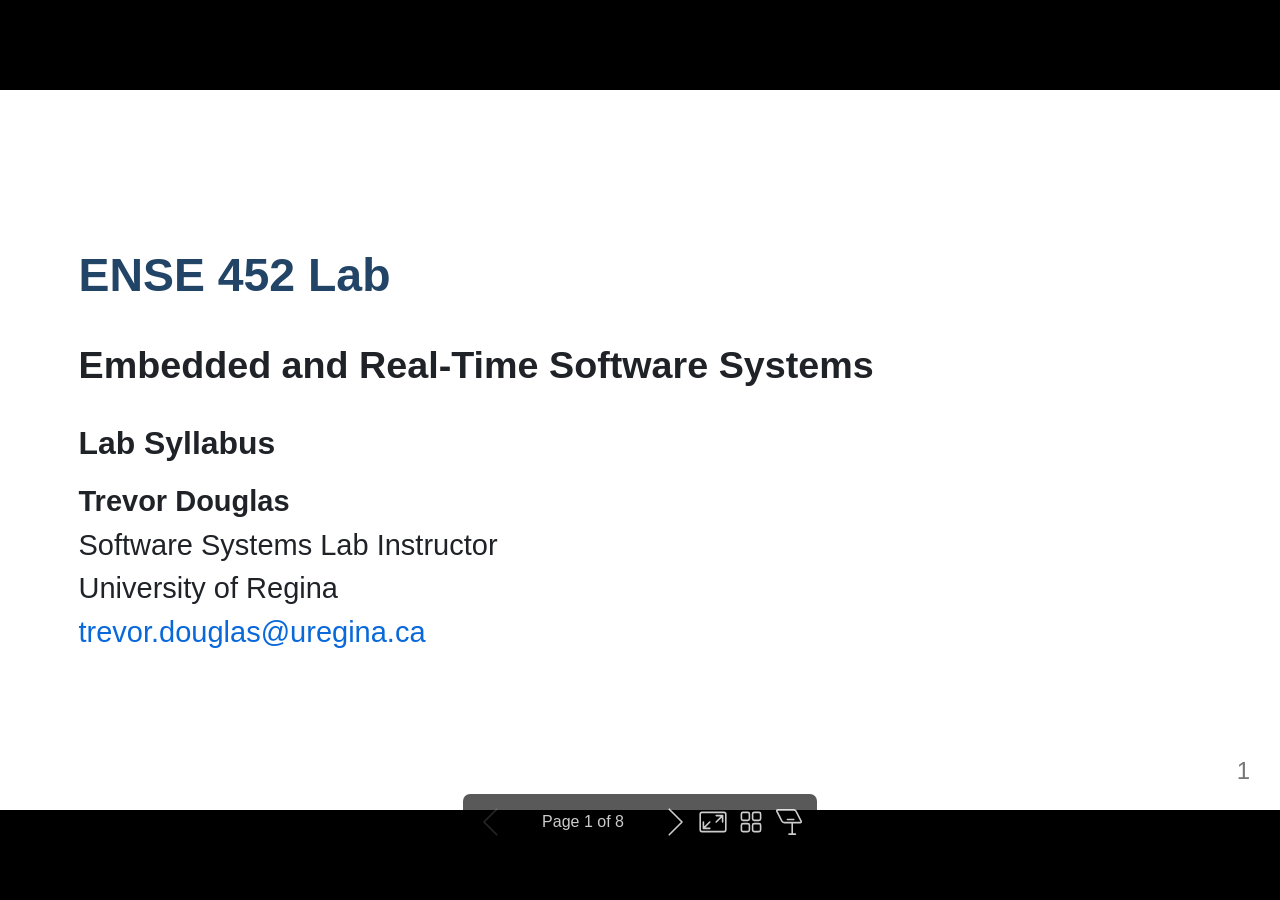
==== commit 668b1d45: "Updated a title in syllabus" ====
--- a/labSyllabus.html
+++ b/labSyllabus.html
@@ -10,7 +10,7 @@
  */div#\:\$p > svg > foreignObject > section [data-theme=light],div#\:\$p > svg > foreignObject > section{color-scheme:light}div#\:\$p > svg > foreignObject > section [data-theme=dark],div#\:\$p > svg > foreignObject > section:where(.invert){color-scheme:dark}div#\:\$p > svg > foreignObject > section{-ms-text-size-adjust:100%;-webkit-text-size-adjust:100%;margin:0;font-weight:var(--base-text-weight-normal, 400);color:var(--fgColor-default);background-color:var(--bgColor-default);font-family:var(--fontStack-sansSerif, -apple-system, BlinkMacSystemFont, "Segoe UI", "Noto Sans", Helvetica, Arial, sans-serif, "Apple Color Emoji", "Segoe UI Emoji");font-size:16px;line-height:1.5;word-wrap:break-word}div#\:\$p > svg > foreignObject > section{--marpit-root-font-size:16px}div#\:\$p > svg > foreignObject > section a{text-decoration:underline;text-underline-offset:calc(var(--marpit-root-font-size, 1rem) * .2)}div#\:\$p > svg > foreignObject > section :is(h1, marp-h1):hover .anchor .octicon-link:before,div#\:\$p > svg > foreignObject > section :is(h2, marp-h2):hover .anchor .octicon-link:before,div#\:\$p > svg > foreignObject > section :is(h3, marp-h3):hover .anchor .octicon-link:before,div#\:\$p > svg > foreignObject > section :is(h4, marp-h4):hover .anchor .octicon-link:before,div#\:\$p > svg > foreignObject > section :is(h5, marp-h5):hover .anchor .octicon-link:before,div#\:\$p > svg > foreignObject > section :is(h6, marp-h6):hover .anchor .octicon-link:before{width:16px;height:16px;content:" ";display:inline-block;background-color:currentColor;-webkit-mask-image:url('data:image/svg+xml;charset=utf-8,<svg xmlns="http://www.w3.org/2000/svg" aria-hidden="true" viewBox="0 0 16 16"><path fill-rule="evenodd" d="M7.775 3.275a.75.75 0 0 0 1.06 1.06l1.25-1.25a2 2 0 1 1 2.83 2.83l-2.5 2.5a2 2 0 0 1-2.83 0 .75.75 0 0 0-1.06 1.06 3.5 3.5 0 0 0 4.95 0l2.5-2.5a3.5 3.5 0 0 0-4.95-4.95zm-4.69 9.64a2 2 0 0 1 0-2.83l2.5-2.5a2 2 0 0 1 2.83 0 .75.75 0 0 0 1.06-1.06 3.5 3.5 0 0 0-4.95 0l-2.5 2.5a3.5 3.5 0 0 0 4.95 4.95l1.25-1.25a.75.75 0 0 0-1.06-1.06l-1.25 1.25a2 2 0 0 1-2.83 0"/></svg>');mask-image:url('data:image/svg+xml;charset=utf-8,<svg xmlns="http://www.w3.org/2000/svg" aria-hidden="true" viewBox="0 0 16 16"><path fill-rule="evenodd" d="M7.775 3.275a.75.75 0 0 0 1.06 1.06l1.25-1.25a2 2 0 1 1 2.83 2.83l-2.5 2.5a2 2 0 0 1-2.83 0 .75.75 0 0 0-1.06 1.06 3.5 3.5 0 0 0 4.95 0l2.5-2.5a3.5 3.5 0 0 0-4.95-4.95zm-4.69 9.64a2 2 0 0 1 0-2.83l2.5-2.5a2 2 0 0 1 2.83 0 .75.75 0 0 0 1.06-1.06 3.5 3.5 0 0 0-4.95 0l-2.5 2.5a3.5 3.5 0 0 0 4.95 4.95l1.25-1.25a.75.75 0 0 0-1.06-1.06l-1.25 1.25a2 2 0 0 1-2.83 0"/></svg>')}div#\:\$p > svg > foreignObject > section details,div#\:\$p > svg > foreignObject > section figcaption,div#\:\$p > svg > foreignObject > section figure{display:block}div#\:\$p > svg > foreignObject > section summary{display:list-item}div#\:\$p > svg > foreignObject > section [hidden]{display:none!important}div#\:\$p > svg > foreignObject > section a{background-color:transparent;color:var(--fgColor-accent);text-decoration:none}div#\:\$p > svg > foreignObject > section abbr[title]{border-bottom:none;-webkit-text-decoration:underline dotted;text-decoration:underline dotted}div#\:\$p > svg > foreignObject > section b,div#\:\$p > svg > foreignObject > section strong{font-weight:var(--base-text-weight-semibold, 600)}div#\:\$p > svg > foreignObject > section dfn{font-style:italic}div#\:\$p > svg > foreignObject > section :is(h1, marp-h1){margin:.67em 0;font-weight:var(--base-text-weight-semibold, 600);padding-bottom:.3em;font-size:2em;border-bottom:1px solid var(--borderColor-muted)}div#\:\$p > svg > foreignObject > section mark{background-color:var(--bgColor-attention-muted);color:var(--fgColor-default)}div#\:\$p > svg > foreignObject > section small{font-size:90%}div#\:\$p > svg > foreignObject > section sub,div#\:\$p > svg > foreignObject > section sup{font-size:75%;line-height:0;position:relative;vertical-align:baseline}div#\:\$p > svg > foreignObject > section sub{bottom:-.25em}div#\:\$p > svg > foreignObject > section sup{top:-.5em}div#\:\$p > svg > foreignObject > section img{border-style:none;max-width:100%;box-sizing:content-box}div#\:\$p > svg > foreignObject > section code,div#\:\$p > svg > foreignObject > section kbd,div#\:\$p > svg > foreignObject > section :is(pre, marp-pre),div#\:\$p > svg > foreignObject > section samp{font-family:monospace;font-size:1em}div#\:\$p > svg > foreignObject > section figure{margin:1em var(--base-size-40)}div#\:\$p > svg > foreignObject > section hr{box-sizing:content-box;overflow:hidden;background:transparent;height:.25em;padding:0;margin:var(--base-size-24) 0;background-color:var(--borderColor-default);border:0}div#\:\$p > svg > foreignObject > section input{font:inherit;margin:0;overflow:visible;font-family:inherit;font-size:inherit;line-height:inherit}div#\:\$p > svg > foreignObject > section [type=button],div#\:\$p > svg > foreignObject > section [type=reset],div#\:\$p > svg > foreignObject > section [type=submit]{-webkit-appearance:button;-moz-appearance:button;appearance:button}div#\:\$p > svg > foreignObject > section [type=checkbox],div#\:\$p > svg > foreignObject > section [type=radio]{box-sizing:border-box;padding:0}div#\:\$p > svg > foreignObject > section [type=number]::-webkit-inner-spin-button,div#\:\$p > svg > foreignObject > section [type=number]::-webkit-outer-spin-button{height:auto}div#\:\$p > svg > foreignObject > section [type=search]::-webkit-search-cancel-button,div#\:\$p > svg > foreignObject > section [type=search]::-webkit-search-decoration{-webkit-appearance:none;appearance:none}div#\:\$p > svg > foreignObject > section ::-webkit-input-placeholder{color:inherit;opacity:.54}div#\:\$p > svg > foreignObject > section ::-webkit-file-upload-button{-webkit-appearance:button;appearance:button;font:inherit}div#\:\$p > svg > foreignObject > section a:hover{text-decoration:underline}div#\:\$p > svg > foreignObject > section ::-moz-placeholder{color:var(--fgColor-muted);opacity:1}div#\:\$p > svg > foreignObject > section ::placeholder{color:var(--fgColor-muted);opacity:1}div#\:\$p > svg > foreignObject > section hr:after,div#\:\$p > svg > foreignObject > section hr:before{display:table;content:""}div#\:\$p > svg > foreignObject > section hr:after{clear:both}div#\:\$p > svg > foreignObject > section table{border-spacing:0;border-collapse:collapse;display:block;width:-moz-max-content;width:max-content;max-width:100%;overflow:auto;font-variant:tabular-nums}div#\:\$p > svg > foreignObject > section td,div#\:\$p > svg > foreignObject > section th{padding:0}div#\:\$p > svg > foreignObject > section details summary{cursor:pointer}div#\:\$p > svg > foreignObject > section [role=button]:focus,div#\:\$p > svg > foreignObject > section a:focus,div#\:\$p > svg > foreignObject > section input[type=checkbox]:focus,div#\:\$p > svg > foreignObject > section input[type=radio]:focus{outline:2px solid var(--focus-outlineColor);outline-offset:-2px;box-shadow:none}div#\:\$p > svg > foreignObject > section [role=button]:focus:not(:focus-visible),div#\:\$p > svg > foreignObject > section a:focus:not(:focus-visible),div#\:\$p > svg > foreignObject > section input[type=checkbox]:focus:not(:focus-visible),div#\:\$p > svg > foreignObject > section input[type=radio]:focus:not(:focus-visible){outline:1px solid transparent}div#\:\$p > svg > foreignObject > section [role=button]:focus-visible,div#\:\$p > svg > foreignObject > section a:focus-visible,div#\:\$p > svg > foreignObject > section input[type=checkbox]:focus-visible,div#\:\$p > svg > foreignObject > section input[type=radio]:focus-visible{outline:2px solid var(--focus-outlineColor);outline-offset:-2px;box-shadow:none}div#\:\$p > svg > foreignObject > section a:not([class]):focus,div#\:\$p > svg > foreignObject > section a:not([class]):focus-visible,div#\:\$p > svg > foreignObject > section input[type=checkbox]:focus,div#\:\$p > svg > foreignObject > section input[type=checkbox]:focus-visible,div#\:\$p > svg > foreignObject > section input[type=radio]:focus,div#\:\$p > svg > foreignObject > section input[type=radio]:focus-visible{outline-offset:0}div#\:\$p > svg > foreignObject > section kbd{display:inline-block;padding:var(--base-size-4);font:11px var(--fontStack-monospace, ui-monospace, SFMono-Regular, SF Mono, Menlo, Consolas, Liberation Mono, monospace);line-height:10px;color:var(--fgColor-default);vertical-align:middle;background-color:var(--bgColor-muted);border-bottom-color:var(--borderColor-neutral-muted);border:1px solid var(--borderColor-neutral-muted);border-radius:6px;box-shadow:inset 0 -1px 0 var(--borderColor-neutral-muted)}div#\:\$p > svg > foreignObject > section :is(h1, marp-h1),div#\:\$p > svg > foreignObject > section :is(h2, marp-h2),div#\:\$p > svg > foreignObject > section :is(h3, marp-h3),div#\:\$p > svg > foreignObject > section :is(h4, marp-h4),div#\:\$p > svg > foreignObject > section :is(h5, marp-h5),div#\:\$p > svg > foreignObject > section :is(h6, marp-h6){margin-top:var(--base-size-24);margin-bottom:var(--base-size-16);font-weight:var(--base-text-weight-semibold, 600);line-height:1.25}div#\:\$p > svg > foreignObject > section :is(h2, marp-h2){padding-bottom:.3em;font-size:1.5em;border-bottom:1px solid var(--borderColor-muted)}div#\:\$p > svg > foreignObject > section :is(h2, marp-h2),div#\:\$p > svg > foreignObject > section :is(h3, marp-h3){font-weight:var(--base-text-weight-semibold, 600)}div#\:\$p > svg > foreignObject > section :is(h3, marp-h3){font-size:1.25em}div#\:\$p > svg > foreignObject > section :is(h4, marp-h4){font-size:1em}div#\:\$p > svg > foreignObject > section :is(h4, marp-h4),div#\:\$p > svg > foreignObject > section :is(h5, marp-h5){font-weight:var(--base-text-weight-semibold, 600)}div#\:\$p > svg > foreignObject > section :is(h5, marp-h5){font-size:.875em}div#\:\$p > svg > foreignObject > section :is(h6, marp-h6){font-weight:var(--base-text-weight-semibold, 600);font-size:.85em;color:var(--fgColor-muted)}div#\:\$p > svg > foreignObject > section p{margin-top:0;margin-bottom:10px}div#\:\$p > svg > foreignObject > section blockquote{margin:0;padding:0 1em;color:var(--fgColor-muted);border-left:.25em solid var(--borderColor-default)}div#\:\$p > svg > foreignObject > section ol,div#\:\$p > svg > foreignObject > section ul{margin-top:0;margin-bottom:0;padding-left:2em}div#\:\$p > svg > foreignObject > section ol ol,div#\:\$p > svg > foreignObject > section ul ol{list-style-type:lower-roman}div#\:\$p > svg > foreignObject > section ol ol ol,div#\:\$p > svg > foreignObject > section ol ul ol,div#\:\$p > svg > foreignObject > section ul ol ol,div#\:\$p > svg > foreignObject > section ul ul ol{list-style-type:lower-alpha}div#\:\$p > svg > foreignObject > section dd{margin-left:0}div#\:\$p > svg > foreignObject > section code,div#\:\$p > svg > foreignObject > section :is(pre, marp-pre),div#\:\$p > svg > foreignObject > section samp,div#\:\$p > svg > foreignObject > section tt{font-family:var(--fontStack-monospace, ui-monospace, SFMono-Regular, SF Mono, Menlo, Consolas, Liberation Mono, monospace);font-size:12px}div#\:\$p > svg > foreignObject > section :is(pre, marp-pre){margin-top:0;margin-bottom:0;word-wrap:normal}div#\:\$p > svg > foreignObject > section .octicon{display:inline-block;overflow:visible!important;vertical-align:text-bottom;fill:currentColor}div#\:\$p > svg > foreignObject > section input::-webkit-inner-spin-button,div#\:\$p > svg > foreignObject > section input::-webkit-outer-spin-button{margin:0;-webkit-appearance:none;appearance:none}div#\:\$p > svg > foreignObject > section .mr-2{margin-right:var(--base-size-8, 8px)!important}div#\:\$p > svg > foreignObject > section:after,div#\:\$p > svg > foreignObject > section:before{display:table}div#\:\$p > svg > foreignObject > section:after{clear:both}div#\:\$p > svg > foreignObject > section>:first-child{margin-top:0!important}div#\:\$p > svg > foreignObject > section>:last-child{margin-bottom:0!important}div#\:\$p > svg > foreignObject > section a:not([href]){color:inherit;text-decoration:none}div#\:\$p > svg > foreignObject > section .absent{color:var(--fgColor-danger)}div#\:\$p > svg > foreignObject > section .anchor{float:left;padding-right:var(--base-size-4);margin-left:-20px;line-height:1}div#\:\$p > svg > foreignObject > section .anchor:focus{outline:none}div#\:\$p > svg > foreignObject > section blockquote,div#\:\$p > svg > foreignObject > section details,div#\:\$p > svg > foreignObject > section dl,div#\:\$p > svg > foreignObject > section ol,div#\:\$p > svg > foreignObject > section p,div#\:\$p > svg > foreignObject > section :is(pre, marp-pre),div#\:\$p > svg > foreignObject > section table,div#\:\$p > svg > foreignObject > section ul{margin-top:0;margin-bottom:var(--base-size-16)}div#\:\$p > svg > foreignObject > section blockquote>:first-child{margin-top:0}div#\:\$p > svg > foreignObject > section blockquote>:last-child{margin-bottom:0}div#\:\$p > svg > foreignObject > section :is(h1, marp-h1) .octicon-link,div#\:\$p > svg > foreignObject > section :is(h2, marp-h2) .octicon-link,div#\:\$p > svg > foreignObject > section :is(h3, marp-h3) .octicon-link,div#\:\$p > svg > foreignObject > section :is(h4, marp-h4) .octicon-link,div#\:\$p > svg > foreignObject > section :is(h5, marp-h5) .octicon-link,div#\:\$p > svg > foreignObject > section :is(h6, marp-h6) .octicon-link{color:var(--fgColor-default);vertical-align:middle;visibility:hidden}div#\:\$p > svg > foreignObject > section :is(h1, marp-h1):hover .anchor,div#\:\$p > svg > foreignObject > section :is(h2, marp-h2):hover .anchor,div#\:\$p > svg > foreignObject > section :is(h3, marp-h3):hover .anchor,div#\:\$p > svg > foreignObject > section :is(h4, marp-h4):hover .anchor,div#\:\$p > svg > foreignObject > section :is(h5, marp-h5):hover .anchor,div#\:\$p > svg > foreignObject > section :is(h6, marp-h6):hover .anchor{text-decoration:none}div#\:\$p > svg > foreignObject > section :is(h1, marp-h1):hover .anchor .octicon-link,div#\:\$p > svg > foreignObject > section :is(h2, marp-h2):hover .anchor .octicon-link,div#\:\$p > svg > foreignObject > section :is(h3, marp-h3):hover .anchor .octicon-link,div#\:\$p > svg > foreignObject > section :is(h4, marp-h4):hover .anchor .octicon-link,div#\:\$p > svg > foreignObject > section :is(h5, marp-h5):hover .anchor .octicon-link,div#\:\$p > svg > foreignObject > section :is(h6, marp-h6):hover .anchor .octicon-link{visibility:visible}div#\:\$p > svg > foreignObject > section :is(h1, marp-h1) code,div#\:\$p > svg > foreignObject > section :is(h1, marp-h1) tt,div#\:\$p > svg > foreignObject > section :is(h2, marp-h2) code,div#\:\$p > svg > foreignObject > section :is(h2, marp-h2) tt,div#\:\$p > svg > foreignObject > section :is(h3, marp-h3) code,div#\:\$p > svg > foreignObject > section :is(h3, marp-h3) tt,div#\:\$p > svg > foreignObject > section :is(h4, marp-h4) code,div#\:\$p > svg > foreignObject > section :is(h4, marp-h4) tt,div#\:\$p > svg > foreignObject > section :is(h5, marp-h5) code,div#\:\$p > svg > foreignObject > section :is(h5, marp-h5) tt,div#\:\$p > svg > foreignObject > section :is(h6, marp-h6) code,div#\:\$p > svg > foreignObject > section :is(h6, marp-h6) tt{padding:0 .2em;font-size:inherit}div#\:\$p > svg > foreignObject > section summary :is(h1, marp-h1),div#\:\$p > svg > foreignObject > section summary :is(h2, marp-h2),div#\:\$p > svg > foreignObject > section summary :is(h3, marp-h3),div#\:\$p > svg > foreignObject > section summary :is(h4, marp-h4),div#\:\$p > svg > foreignObject > section summary :is(h5, marp-h5),div#\:\$p > svg > foreignObject > section summary :is(h6, marp-h6){display:inline-block}div#\:\$p > svg > foreignObject > section summary :is(h1, marp-h1) .anchor,div#\:\$p > svg > foreignObject > section summary :is(h2, marp-h2) .anchor,div#\:\$p > svg > foreignObject > section summary :is(h3, marp-h3) .anchor,div#\:\$p > svg > foreignObject > section summary :is(h4, marp-h4) .anchor,div#\:\$p > svg > foreignObject > section summary :is(h5, marp-h5) .anchor,div#\:\$p > svg > foreignObject > section summary :is(h6, marp-h6) .anchor{margin-left:-40px}div#\:\$p > svg > foreignObject > section summary :is(h1, marp-h1),div#\:\$p > svg > foreignObject > section summary :is(h2, marp-h2){padding-bottom:0;border-bottom:0}div#\:\$p > svg > foreignObject > section ol.no-list,div#\:\$p > svg > foreignObject > section ul.no-list{padding:0;list-style-type:none}div#\:\$p > svg > foreignObject > section ol[type="a s"]{list-style-type:lower-alpha}div#\:\$p > svg > foreignObject > section ol[type="A s"]{list-style-type:upper-alpha}div#\:\$p > svg > foreignObject > section ol[type="i s"]{list-style-type:lower-roman}div#\:\$p > svg > foreignObject > section ol[type="I s"]{list-style-type:upper-roman}div#\:\$p > svg > foreignObject > section div>ol:not([type]),div#\:\$p > svg > foreignObject > section ol[type="1"]{list-style-type:decimal}div#\:\$p > svg > foreignObject > section ol ol,div#\:\$p > svg > foreignObject > section ol ul,div#\:\$p > svg > foreignObject > section ul ol,div#\:\$p > svg > foreignObject > section ul ul{margin-top:0;margin-bottom:0}div#\:\$p > svg > foreignObject > section li>p{margin-top:var(--base-size-16)}div#\:\$p > svg > foreignObject > section li+li{margin-top:.25em}div#\:\$p > svg > foreignObject > section dl{padding:0}div#\:\$p > svg > foreignObject > section dl dt{padding:0;margin-top:var(--base-size-16);font-size:1em;font-style:italic;font-weight:var(--base-text-weight-semibold, 600)}div#\:\$p > svg > foreignObject > section dl dd{padding:0 var(--base-size-16);margin-bottom:var(--base-size-16)}div#\:\$p > svg > foreignObject > section table th{font-weight:var(--base-text-weight-semibold, 600)}div#\:\$p > svg > foreignObject > section table td,div#\:\$p > svg > foreignObject > section table th{padding:6px 13px;border:1px solid var(--borderColor-default)}div#\:\$p > svg > foreignObject > section table td>:last-child{margin-bottom:0}div#\:\$p > svg > foreignObject > section table tr{background-color:var(--bgColor-default);border-top:1px solid var(--borderColor-muted)}div#\:\$p > svg > foreignObject > section table tr:nth-child(2n){background-color:var(--bgColor-muted)}div#\:\$p > svg > foreignObject > section table img{background-color:transparent}div#\:\$p > svg > foreignObject > section img[align=right]{padding-left:20px}div#\:\$p > svg > foreignObject > section img[align=left]{padding-right:20px}div#\:\$p > svg > foreignObject > section .emoji{max-width:none;vertical-align:text-top;background-color:transparent}div#\:\$p > svg > foreignObject > section :is(span, marp-span).frame,div#\:\$p > svg > foreignObject > section :is(span, marp-span).frame>:is(span, marp-span){display:block;overflow:hidden}div#\:\$p > svg > foreignObject > section :is(span, marp-span).frame>:is(span, marp-span){float:left;width:auto;padding:7px;margin:13px 0 0;border:1px solid var(--borderColor-default)}div#\:\$p > svg > foreignObject > section :is(span, marp-span).frame :is(span, marp-span) img{display:block;float:left}div#\:\$p > svg > foreignObject > section :is(span, marp-span).frame :is(span, marp-span) :is(span, marp-span){display:block;padding:5px 0 0;clear:both;color:var(--fgColor-default)}div#\:\$p > svg > foreignObject > section :is(span, marp-span).align-center{display:block;overflow:hidden;clear:both}div#\:\$p > svg > foreignObject > section :is(span, marp-span).align-center>:is(span, marp-span){display:block;margin:13px auto 0;overflow:hidden;text-align:center}div#\:\$p > svg > foreignObject > section :is(span, marp-span).align-center :is(span, marp-span) img{margin:0 auto;text-align:center}div#\:\$p > svg > foreignObject > section :is(span, marp-span).align-right{display:block;overflow:hidden;clear:both}div#\:\$p > svg > foreignObject > section :is(span, marp-span).align-right>:is(span, marp-span){display:block;margin:13px 0 0;overflow:hidden;text-align:right}div#\:\$p > svg > foreignObject > section :is(span, marp-span).align-right :is(span, marp-span) img{margin:0;text-align:right}div#\:\$p > svg > foreignObject > section :is(span, marp-span).float-left{display:block;float:left;margin-right:13px;overflow:hidden}div#\:\$p > svg > foreignObject > section :is(span, marp-span).float-left :is(span, marp-span){margin:13px 0 0}div#\:\$p > svg > foreignObject > section :is(span, marp-span).float-right{display:block;float:right;margin-left:13px;overflow:hidden}div#\:\$p > svg > foreignObject > section :is(span, marp-span).float-right>:is(span, marp-span){display:block;margin:13px auto 0;overflow:hidden;text-align:right}div#\:\$p > svg > foreignObject > section code,div#\:\$p > svg > foreignObject > section tt{padding:.2em .4em;margin:0;font-size:85%;white-space:break-spaces;background-color:var(--bgColor-neutral-muted);border-radius:6px}div#\:\$p > svg > foreignObject > section code br,div#\:\$p > svg > foreignObject > section tt br{display:none}div#\:\$p > svg > foreignObject > section del code{text-decoration:inherit}div#\:\$p > svg > foreignObject > section samp{font-size:85%}div#\:\$p > svg > foreignObject > section :is(pre, marp-pre) code{font-size:100%}div#\:\$p > svg > foreignObject > section :is(pre, marp-pre)>code{padding:0;margin:0;word-break:normal;white-space:pre;background:transparent;border:0}div#\:\$p > svg > foreignObject > section .highlight{margin-bottom:var(--base-size-16)}div#\:\$p > svg > foreignObject > section .highlight :is(pre, marp-pre){margin-bottom:0;word-break:normal}div#\:\$p > svg > foreignObject > section :is(pre, marp-pre){padding:var(--base-size-16);overflow:auto;font-size:85%;line-height:1.45;color:var(--fgColor-default);background-color:var(--bgColor-muted);border-radius:6px}div#\:\$p > svg > foreignObject > section :is(pre, marp-pre) code,div#\:\$p > svg > foreignObject > section :is(pre, marp-pre) tt{display:inline;padding:0;margin:0;overflow:visible;line-height:inherit;word-wrap:normal;background-color:transparent;border:0}div#\:\$p > svg > foreignObject > section .csv-data td,div#\:\$p > svg > foreignObject > section .csv-data th{padding:5px;overflow:hidden;font-size:12px;line-height:1;text-align:left;white-space:nowrap}div#\:\$p > svg > foreignObject > section .csv-data .blob-num{padding:10px var(--base-size-8) 9px;text-align:right;background:var(--bgColor-default);border:0}div#\:\$p > svg > foreignObject > section .csv-data tr{border-top:0}div#\:\$p > svg > foreignObject > section .csv-data th{font-weight:var(--base-text-weight-semibold, 600);background:var(--bgColor-muted);border-top:0}div#\:\$p > svg > foreignObject > section [data-footnote-ref]:before{content:"["}div#\:\$p > svg > foreignObject > section [data-footnote-ref]:after{content:"]"}div#\:\$p > svg > foreignObject > section .footnotes{font-size:12px;color:var(--fgColor-muted);border-top:1px solid var(--borderColor-default)}div#\:\$p > svg > foreignObject > section div#\:\$p > svg > foreignObject > section section.footnotes{--marpit-root-font-size:12px}div#\:\$p > svg > foreignObject > section .footnotes ol,div#\:\$p > svg > foreignObject > section .footnotes ol ul{padding-left:var(--base-size-16)}div#\:\$p > svg > foreignObject > section .footnotes ol ul{display:inline-block;margin-top:var(--base-size-16)}div#\:\$p > svg > foreignObject > section .footnotes li{position:relative}div#\:\$p > svg > foreignObject > section .footnotes li:target:before{position:absolute;top:calc(var(--base-size-8)*-1);right:calc(var(--base-size-8)*-1);bottom:calc(var(--base-size-8)*-1);left:calc(var(--base-size-24)*-1);pointer-events:none;content:"";border:2px solid var(--borderColor-accent-emphasis);border-radius:6px}div#\:\$p > svg > foreignObject > section .footnotes li:target{color:var(--fgColor-default)}div#\:\$p > svg > foreignObject > section .footnotes .data-footnote-backref g-emoji{font-family:monospace}div#\:\$p > svg > foreignObject > section .pl-c{color:var(--color-prettylights-syntax-comment)}div#\:\$p > svg > foreignObject > section .pl-c1,div#\:\$p > svg > foreignObject > section .pl-s .pl-v{color:var(--color-prettylights-syntax-constant)}div#\:\$p > svg > foreignObject > section .pl-e,div#\:\$p > svg > foreignObject > section .pl-en{color:var(--color-prettylights-syntax-entity)}div#\:\$p > svg > foreignObject > section .pl-s .pl-s1,div#\:\$p > svg > foreignObject > section .pl-smi{color:var(--color-prettylights-syntax-storage-modifier-import)}div#\:\$p > svg > foreignObject > section .pl-ent{color:var(--color-prettylights-syntax-entity-tag)}div#\:\$p > svg > foreignObject > section .pl-k{color:var(--color-prettylights-syntax-keyword)}div#\:\$p > svg > foreignObject > section .pl-pds,div#\:\$p > svg > foreignObject > section .pl-s,div#\:\$p > svg > foreignObject > section .pl-s .pl-pse .pl-s1,div#\:\$p > svg > foreignObject > section .pl-sr,div#\:\$p > svg > foreignObject > section .pl-sr .pl-cce,div#\:\$p > svg > foreignObject > section .pl-sr .pl-sra,div#\:\$p > svg > foreignObject > section .pl-sr .pl-sre{color:var(--color-prettylights-syntax-string)}div#\:\$p > svg > foreignObject > section .pl-smw,div#\:\$p > svg > foreignObject > section .pl-v{color:var(--color-prettylights-syntax-variable)}div#\:\$p > svg > foreignObject > section .pl-bu{color:var(--color-prettylights-syntax-brackethighlighter-unmatched)}div#\:\$p > svg > foreignObject > section .pl-ii{color:var(--color-prettylights-syntax-invalid-illegal-text);background-color:var(--color-prettylights-syntax-invalid-illegal-bg)}div#\:\$p > svg > foreignObject > section .pl-c2{color:var(--color-prettylights-syntax-carriage-return-text);background-color:var(--color-prettylights-syntax-carriage-return-bg)}div#\:\$p > svg > foreignObject > section .pl-sr .pl-cce{font-weight:700;color:var(--color-prettylights-syntax-string-regexp)}div#\:\$p > svg > foreignObject > section .pl-ml{color:var(--color-prettylights-syntax-markup-list)}div#\:\$p > svg > foreignObject > section .pl-mh,div#\:\$p > svg > foreignObject > section .pl-mh .pl-en,div#\:\$p > svg > foreignObject > section .pl-ms{font-weight:700;color:var(--color-prettylights-syntax-markup-heading)}div#\:\$p > svg > foreignObject > section .pl-mi{font-style:italic;color:var(--color-prettylights-syntax-markup-italic)}div#\:\$p > svg > foreignObject > section .pl-mb{font-weight:700;color:var(--color-prettylights-syntax-markup-bold)}div#\:\$p > svg > foreignObject > section .pl-md{color:var(--color-prettylights-syntax-markup-deleted-text);background-color:var(--color-prettylights-syntax-markup-deleted-bg)}div#\:\$p > svg > foreignObject > section .pl-mi1{color:var(--color-prettylights-syntax-markup-inserted-text);background-color:var(--color-prettylights-syntax-markup-inserted-bg)}div#\:\$p > svg > foreignObject > section .pl-mc{color:var(--color-prettylights-syntax-markup-changed-text);background-color:var(--color-prettylights-syntax-markup-changed-bg)}div#\:\$p > svg > foreignObject > section .pl-mi2{color:var(--color-prettylights-syntax-markup-ignored-text);background-color:var(--color-prettylights-syntax-markup-ignored-bg)}div#\:\$p > svg > foreignObject > section .pl-mdr{font-weight:700;color:var(--color-prettylights-syntax-meta-diff-range)}div#\:\$p > svg > foreignObject > section .pl-ba{color:var(--color-prettylights-syntax-brackethighlighter-angle)}div#\:\$p > svg > foreignObject > section .pl-sg{color:var(--color-prettylights-syntax-sublimelinter-gutter-mark)}div#\:\$p > svg > foreignObject > section .pl-corl{text-decoration:underline;color:var(--color-prettylights-syntax-constant-other-reference-link)}div#\:\$p > svg > foreignObject > section [role=button]:focus:not(:focus-visible),div#\:\$p > svg > foreignObject > section [role=tabpanel][tabindex="0"]:focus:not(:focus-visible),div#\:\$p > svg > foreignObject > section a:focus:not(:focus-visible),div#\:\$p > svg > foreignObject > section button:focus:not(:focus-visible),div#\:\$p > svg > foreignObject > section summary:focus:not(:focus-visible){outline:none;box-shadow:none}div#\:\$p > svg > foreignObject > section [tabindex="0"]:focus:not(:focus-visible),div#\:\$p > svg > foreignObject > section details-dialog:focus:not(:focus-visible){outline:none}div#\:\$p > svg > foreignObject > section g-emoji{display:inline-block;min-width:1ch;font-family:Apple Color Emoji,Segoe UI Emoji,Segoe UI Symbol;font-size:1em;font-style:normal!important;font-weight:var(--base-text-weight-normal, 400);line-height:1;vertical-align:-.075em}div#\:\$p > svg > foreignObject > section g-emoji img{width:1em;height:1em}div#\:\$p > svg > foreignObject > section a:has(>p,>div,>:is(pre, marp-pre),>blockquote){display:block}div#\:\$p > svg > foreignObject > section a:has(>p,>div,>:is(pre, marp-pre),>blockquote):not(:has(.snippet-clipboard-content,>:is(pre, marp-pre))){width:-moz-fit-content;width:fit-content}div#\:\$p > svg > foreignObject > section a:has(>p,>div,>:is(pre, marp-pre),>blockquote):has(.snippet-clipboard-content,>:is(pre, marp-pre)):focus-visible{outline:2px solid var(--focus-outlineColor);outline-offset:2px}div#\:\$p > svg > foreignObject > section .task-list-item{list-style-type:none}div#\:\$p > svg > foreignObject > section .task-list-item label{font-weight:var(--base-text-weight-normal, 400)}div#\:\$p > svg > foreignObject > section .task-list-item.enabled label{cursor:pointer}div#\:\$p > svg > foreignObject > section .task-list-item+.task-list-item{margin-top:var(--base-size-4)}div#\:\$p > svg > foreignObject > section .task-list-item .handle{display:none}div#\:\$p > svg > foreignObject > section .task-list-item-checkbox{margin:0 .2em .25em -1.4em;vertical-align:middle}div#\:\$p > svg > foreignObject > section ul:dir(rtl) .task-list-item-checkbox{margin:0 -1.6em .25em .2em}div#\:\$p > svg > foreignObject > section ol:dir(rtl) .task-list-item-checkbox{margin:0 -1.6em .25em .2em}div#\:\$p > svg > foreignObject > section .contains-task-list:focus-within .task-list-item-convert-container,div#\:\$p > svg > foreignObject > section .contains-task-list:hover .task-list-item-convert-container{display:block;width:auto;height:24px;overflow:visible;clip-path:none}div#\:\$p > svg > foreignObject > section ::-webkit-calendar-picker-indicator{filter:invert(50%)}div#\:\$p > svg > foreignObject > section .markdown-alert{padding:var(--base-size-8) var(--base-size-16);margin-bottom:var(--base-size-16);color:inherit;border-left:.25em solid var(--borderColor-default)}div#\:\$p > svg > foreignObject > section .markdown-alert>:first-child{margin-top:0}div#\:\$p > svg > foreignObject > section .markdown-alert>:last-child{margin-bottom:0}div#\:\$p > svg > foreignObject > section .markdown-alert .markdown-alert-title{display:flex;font-weight:var(--base-text-weight-medium, 500);align-items:center;line-height:1}div#\:\$p > svg > foreignObject > section .markdown-alert.markdown-alert-note{border-left-color:var(--borderColor-accent-emphasis)}div#\:\$p > svg > foreignObject > section .markdown-alert.markdown-alert-note .markdown-alert-title{color:var(--fgColor-accent)}div#\:\$p > svg > foreignObject > section .markdown-alert.markdown-alert-important{border-left-color:var(--borderColor-done-emphasis)}div#\:\$p > svg > foreignObject > section .markdown-alert.markdown-alert-important .markdown-alert-title{color:var(--fgColor-done)}div#\:\$p > svg > foreignObject > section .markdown-alert.markdown-alert-warning{border-left-color:var(--borderColor-attention-emphasis)}div#\:\$p > svg > foreignObject > section .markdown-alert.markdown-alert-warning .markdown-alert-title{color:var(--fgColor-attention)}div#\:\$p > svg > foreignObject > section .markdown-alert.markdown-alert-tip{border-left-color:var(--borderColor-success-emphasis)}div#\:\$p > svg > foreignObject > section .markdown-alert.markdown-alert-tip .markdown-alert-title{color:var(--fgColor-success)}div#\:\$p > svg > foreignObject > section .markdown-alert.markdown-alert-caution{border-left-color:var(--borderColor-danger-emphasis)}div#\:\$p > svg > foreignObject > section .markdown-alert.markdown-alert-caution .markdown-alert-title{color:var(--fgColor-danger)}div#\:\$p > svg > foreignObject > section>:first-child>.heading-element:first-child{margin-top:0!important}div#\:\$p > svg > foreignObject > section .highlight :is(pre, marp-pre):has(+.zeroclipboard-container){min-height:52px}div#\:\$p > svg > foreignObject > section :is(h1, marp-h1){color:var(--h1-color);font-size:1.6em}div#\:\$p > svg > foreignObject > section :is(h1, marp-h1),div#\:\$p > svg > foreignObject > section :is(h2, marp-h2){border-bottom:none}div#\:\$p > svg > foreignObject > section :is(h2, marp-h2){font-size:1.3em}div#\:\$p > svg > foreignObject > section :is(h3, marp-h3){font-size:1.1em}div#\:\$p > svg > foreignObject > section :is(h4, marp-h4){font-size:1.05em}div#\:\$p > svg > foreignObject > section :is(h5, marp-h5){font-size:1em}div#\:\$p > svg > foreignObject > section :is(h6, marp-h6){font-size:.9em}div#\:\$p > svg > foreignObject > section :is(h1, marp-h1) strong,div#\:\$p > svg > foreignObject > section :is(h2, marp-h2) strong,div#\:\$p > svg > foreignObject > section :is(h3, marp-h3) strong,div#\:\$p > svg > foreignObject > section :is(h4, marp-h4) strong,div#\:\$p > svg > foreignObject > section :is(h5, marp-h5) strong,div#\:\$p > svg > foreignObject > section :is(h6, marp-h6) strong{font-weight:inherit;color:var(--heading-strong-color)}div#\:\$p > svg > foreignObject > section :is(h1, marp-h1)::part(auto-scaling),div#\:\$p > svg > foreignObject > section :is(h2, marp-h2)::part(auto-scaling),div#\:\$p > svg > foreignObject > section :is(h3, marp-h3)::part(auto-scaling),div#\:\$p > svg > foreignObject > section :is(h4, marp-h4)::part(auto-scaling),div#\:\$p > svg > foreignObject > section :is(h5, marp-h5)::part(auto-scaling),div#\:\$p > svg > foreignObject > section :is(h6, marp-h6)::part(auto-scaling){max-height:563px}div#\:\$p > svg > foreignObject > section hr{height:0;padding-top:.25em}div#\:\$p > svg > foreignObject > section img{background-color:transparent}div#\:\$p > svg > foreignObject > section :is(pre, marp-pre){border:1px solid var(--borderColor-default);line-height:1.15;overflow:visible}div#\:\$p > svg > foreignObject > section :is(pre, marp-pre)::part(auto-scaling){max-height:529px}div#\:\$p > svg > foreignObject > section :is(pre, marp-pre) :where(.hljs){color:var(--color-prettylights-syntax-storage-modifier-import)}div#\:\$p > svg > foreignObject > section :is(pre, marp-pre) :where(.hljs-doctag),div#\:\$p > svg > foreignObject > section :is(pre, marp-pre) :where(.hljs-keyword),div#\:\$p > svg > foreignObject > section :is(pre, marp-pre) :where(.hljs-meta .hljs-keyword),div#\:\$p > svg > foreignObject > section :is(pre, marp-pre) :where(.hljs-template-tag),div#\:\$p > svg > foreignObject > section :is(pre, marp-pre) :where(.hljs-template-variable),div#\:\$p > svg > foreignObject > section :is(pre, marp-pre) :where(.hljs-type),div#\:\$p > svg > foreignObject > section :is(pre, marp-pre) :where(.hljs-variable.language_){color:var(--color-prettylights-syntax-keyword)}div#\:\$p > svg > foreignObject > section :is(pre, marp-pre) :where(.hljs-title),div#\:\$p > svg > foreignObject > section :is(pre, marp-pre) :where(.hljs-title.class_),div#\:\$p > svg > foreignObject > section :is(pre, marp-pre) :where(.hljs-title.class_.inherited__),div#\:\$p > svg > foreignObject > section :is(pre, marp-pre) :where(.hljs-title.function_){color:var(--color-prettylights-syntax-entity)}div#\:\$p > svg > foreignObject > section :is(pre, marp-pre) :where(.hljs-attr),div#\:\$p > svg > foreignObject > section :is(pre, marp-pre) :where(.hljs-attribute),div#\:\$p > svg > foreignObject > section :is(pre, marp-pre) :where(.hljs-literal),div#\:\$p > svg > foreignObject > section :is(pre, marp-pre) :where(.hljs-meta),div#\:\$p > svg > foreignObject > section :is(pre, marp-pre) :where(.hljs-number),div#\:\$p > svg > foreignObject > section :is(pre, marp-pre) :where(.hljs-operator),div#\:\$p > svg > foreignObject > section :is(pre, marp-pre) :where(.hljs-selector-attr),div#\:\$p > svg > foreignObject > section :is(pre, marp-pre) :where(.hljs-selector-class),div#\:\$p > svg > foreignObject > section :is(pre, marp-pre) :where(.hljs-selector-id),div#\:\$p > svg > foreignObject > section :is(pre, marp-pre) :where(.hljs-variable){color:var(--color-prettylights-syntax-constant)}div#\:\$p > svg > foreignObject > section :is(pre, marp-pre) :where(.hljs-meta .hljs-string),div#\:\$p > svg > foreignObject > section :is(pre, marp-pre) :where(.hljs-regexp),div#\:\$p > svg > foreignObject > section :is(pre, marp-pre) :where(.hljs-string){color:var(--color-prettylights-syntax-string)}div#\:\$p > svg > foreignObject > section :is(pre, marp-pre) :where(.hljs-built_in),div#\:\$p > svg > foreignObject > section :is(pre, marp-pre) :where(.hljs-symbol){color:var(--color-prettylights-syntax-variable)}div#\:\$p > svg > foreignObject > section :is(pre, marp-pre) :where(.hljs-code),div#\:\$p > svg > foreignObject > section :is(pre, marp-pre) :where(.hljs-comment),div#\:\$p > svg > foreignObject > section :is(pre, marp-pre) :where(.hljs-formula){color:var(--color-prettylights-syntax-comment)}div#\:\$p > svg > foreignObject > section :is(pre, marp-pre) :where(.hljs-name),div#\:\$p > svg > foreignObject > section :is(pre, marp-pre) :where(.hljs-quote),div#\:\$p > svg > foreignObject > section :is(pre, marp-pre) :where(.hljs-selector-pseudo),div#\:\$p > svg > foreignObject > section :is(pre, marp-pre) :where(.hljs-selector-tag){color:var(--color-prettylights-syntax-entity-tag)}div#\:\$p > svg > foreignObject > section :is(pre, marp-pre) :where(.hljs-subst){color:var(--color-prettylights-syntax-storage-modifier-import)}div#\:\$p > svg > foreignObject > section :is(pre, marp-pre) :where(.hljs-section){font-weight:700;color:var(--color-prettylights-syntax-markup-heading)}div#\:\$p > svg > foreignObject > section :is(pre, marp-pre) :where(.hljs-bullet){color:var(--color-prettylights-syntax-markup-list)}div#\:\$p > svg > foreignObject > section :is(pre, marp-pre) :where(.hljs-emphasis){font-style:italic;color:var(--color-prettylights-syntax-markup-italic)}div#\:\$p > svg > foreignObject > section :is(pre, marp-pre) :where(.hljs-strong){font-weight:700;color:var(--color-prettylights-syntax-markup-bold)}div#\:\$p > svg > foreignObject > section :is(pre, marp-pre) :where(.hljs-addition){color:var(--color-prettylights-syntax-markup-inserted-text);background-color:var(--color-prettylights-syntax-markup-inserted-bg)}div#\:\$p > svg > foreignObject > section :is(pre, marp-pre) :where(.hljs-deletion){color:var(--color-prettylights-syntax-markup-deleted-text);background-color:var(--color-prettylights-syntax-markup-deleted-bg)}div#\:\$p > svg > foreignObject > section footer,div#\:\$p > svg > foreignObject > section header{margin:0;position:absolute;left:30px;color:var(--header-footer-color);font-size:18px}div#\:\$p > svg > foreignObject > section header{top:21px}div#\:\$p > svg > foreignObject > section footer{bottom:21px}div#\:\$p > svg > foreignObject > section{--h1-color:light-dark(#246, #cee7ff);--header-footer-color:light-dark(hsla(0,0%,40%,.75), hsla(0,0%,60%,.75));--heading-strong-color:light-dark(#48c, #7bf);--paginate-color:light-dark(#777, #999);--base-size-4:4px;--base-size-8:8px;--base-size-16:16px;--base-size-24:24px;--base-size-40:40px;display:block;font-size:29px;height:720px;padding:78.5px;place-content:safe center center;width:1280px;flex-flow:column nowrap;align-items:stretch}div#\:\$p > svg > foreignObject > section{--marpit-root-font-size:29px}div#\:\$p > svg > foreignObject > section>:last-child,div#\:\$p > svg > foreignObject > section[data-footer]>:nth-last-child(2){margin-bottom:0}div#\:\$p > svg > foreignObject > section>:first-child,div#\:\$p > svg > foreignObject > section>header:first-child+*{margin-top:0}div#\:\$p > svg > foreignObject > section:after{position:absolute;padding:0;right:30px;bottom:21px;font-size:24px;color:var(--paginate-color)}div#\:\$p > svg > foreignObject > section:after{--marpit-root-font-size:24px}div#\:\$p > svg > foreignObject > section[data-color] :is(h1, marp-h1),div#\:\$p > svg > foreignObject > section[data-color] :is(h2, marp-h2),div#\:\$p > svg > foreignObject > section[data-color] :is(h3, marp-h3),div#\:\$p > svg > foreignObject > section[data-color] :is(h4, marp-h4),div#\:\$p > svg > foreignObject > section[data-color] :is(h5, marp-h5),div#\:\$p > svg > foreignObject > section[data-color] :is(h6, marp-h6){color:currentcolor}div#\:\$p > svg > foreignObject > section[data-marpit-advanced-background="background"]{columns:initial!important;display:block!important;padding:0!important}div#\:\$p > svg > foreignObject > section[data-marpit-advanced-background="background"]::before, div#\:\$p > svg > foreignObject > section[data-marpit-advanced-background="background"]::after, div#\:\$p > svg > foreignObject > section[data-marpit-advanced-background="content"]::before, div#\:\$p > svg > foreignObject > section[data-marpit-advanced-background="content"]::after{display:none!important}div#\:\$p > svg > foreignObject > section[data-marpit-advanced-background="background"] > div[data-marpit-advanced-background-container]{all:initial;display:flex;flex-direction:row;height:100%;overflow:hidden;width:100%}div#\:\$p > svg > foreignObject > section[data-marpit-advanced-background="background"] > div[data-marpit-advanced-background-container][data-marpit-advanced-background-direction="vertical"]{flex-direction:column}div#\:\$p > svg > foreignObject > section[data-marpit-advanced-background="background"][data-marpit-advanced-background-split] > div[data-marpit-advanced-background-container]{width:var(--marpit-advanced-background-split, 50%)}div#\:\$p > svg > foreignObject > section[data-marpit-advanced-background="background"][data-marpit-advanced-background-split="right"] > div[data-marpit-advanced-background-container]{margin-left:calc(100% - var(--marpit-advanced-background-split, 50%))}div#\:\$p > svg > foreignObject > section[data-marpit-advanced-background="background"] > div[data-marpit-advanced-background-container] > figure{all:initial;background-position:center;background-repeat:no-repeat;background-size:cover;flex:auto;margin:0}div#\:\$p > svg > foreignObject > section[data-marpit-advanced-background="background"] > div[data-marpit-advanced-background-container] > figure > figcaption{position:absolute;border:0;clip:rect(0, 0, 0, 0);height:1px;margin:-1px;overflow:hidden;padding:0;white-space:nowrap;width:1px}div#\:\$p > svg > foreignObject > section[data-marpit-advanced-background="content"], div#\:\$p > svg > foreignObject > section[data-marpit-advanced-background="pseudo"]{background:transparent!important}div#\:\$p > svg > foreignObject > section[data-marpit-advanced-background="pseudo"], div#\:\$p > svg[data-marpit-svg] > foreignObject[data-marpit-advanced-background="pseudo"]{pointer-events:none!important}div#\:\$p > svg > foreignObject > section[data-marpit-advanced-background-split]{width:100%;height:100%}
 </style></head><body><div class="bespoke-marp-osc"><button data-bespoke-marp-osc="prev" tabindex="-1" title="Previous slide">Previous slide</button><span data-bespoke-marp-osc="page"></span><button data-bespoke-marp-osc="next" tabindex="-1" title="Next slide">Next slide</button><button data-bespoke-marp-osc="fullscreen" tabindex="-1" title="Toggle fullscreen (f)">Toggle fullscreen</button><button data-bespoke-marp-osc="overview" tabindex="-1" title="Toggle overview view (o)">Toggle overview view</button><button data-bespoke-marp-osc="presenter" tabindex="-1" title="Open presenter view (p)">Open presenter view</button></div><div id=":$p"><svg data-marpit-svg="" viewBox="0 0 1280 720"><foreignObject width="1280" height="720"><section id="1" data-paginate="true" data-theme="default" lang="C" data-marpit-pagination="1" style="--paginate:true;--theme:default;" data-marpit-pagination-total="8">
 <h1 id="ense-452-lab">ENSE 452 Lab</h1>
-<h2 id="fundamentals-of-computer-systems-architecture">Fundamentals of Computer Systems Architecture</h2>
+<h2 id="embedded-and-real-time-software-systems">Embedded and Real-Time Software Systems</h2>
 <h3 id="lab-syllabus">Lab Syllabus</h3>
 <p><strong>Trevor Douglas</strong><br />
 Software Systems Lab Instructor<br />
